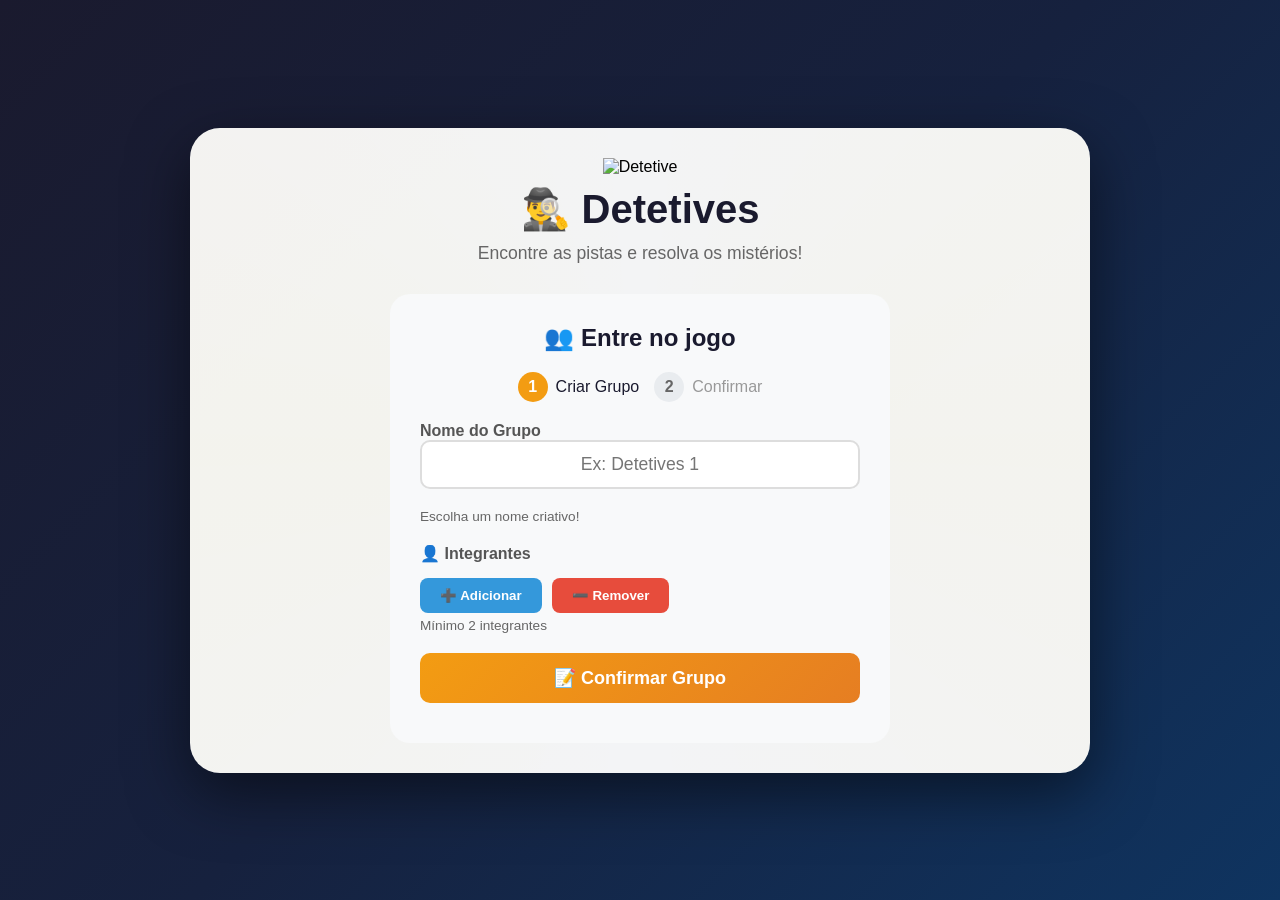
==== index.html @ 282da5a0 "Melhor até agora" ====
<!DOCTYPE html>
<html lang="pt-BR">
<head>
    <meta charset="UTF-8">
    <meta name="viewport" content="width=device-width, initial-scale=1.0">
    <title>🔍 Detetives - Jogo de Pistas</title>
    <link rel="stylesheet" href="styles.css">
    <style>
        /* Estilos do Jogo */
        * {
            margin: 0;
            padding: 0;
            box-sizing: border-box;
        }

        body {
            font-family: 'Arial', sans-serif;
            background: linear-gradient(135deg, #1a1a2e 0%, #16213e 50%, #0f3460 100%);
            min-height: 100vh;
            display: flex;
            justify-content: center;
            align-items: center;
            padding: 20px;
        }

        .container {
            background: rgba(255, 255, 255, 0.95);
            border-radius: 30px;
            padding: 30px;
            max-width: 900px;
            width: 100%;
            box-shadow: 0 20px 60px rgba(0, 0, 0, 0.5);
            position: relative;
            overflow: hidden;
        }

        .container::before {
            content: '';
            position: absolute;
            top: -50%;
            left: -50%;
            width: 200%;
            height: 200%;
            background: repeating-conic-gradient(
                transparent 0%,
                rgba(255, 215, 0, 0.03) 25%,
                transparent 50%
            );
            animation: rotateBackground 30s linear infinite;
            pointer-events: none;
        }

        @keyframes rotateBackground {
            0% { transform: rotate(0deg); }
            100% { transform: rotate(360deg); }
        }

        .screen {
            display: none;
            position: relative;
            z-index: 1;
        }

        .screen.active {
            display: block;
            animation: fadeIn 0.5s ease;
        }

        @keyframes fadeIn {
            from { opacity: 0; transform: translateY(-20px); }
            to { opacity: 1; transform: translateY(0); }
        }

        /* Login */
        .detective-header {
            text-align: center;
            margin-bottom: 30px;
        }

        .detective-icon {
            width: 120px;
            height: 120px;
            animation: float 3s ease-in-out infinite;
        }

        @keyframes float {
            0%, 100% { transform: translateY(0px); }
            50% { transform: translateY(-10px); }
        }

        .detective-header h1 {
            font-size: 2.5em;
            color: #1a1a2e;
            margin: 10px 0;
        }

        .detective-header p {
            color: #666;
            font-size: 1.1em;
        }

        .login-box {
            background: #f8f9fa;
            padding: 30px;
            border-radius: 20px;
            max-width: 500px;
            margin: 0 auto;
        }

        .login-box h2 {
            color: #1a1a2e;
            margin-bottom: 20px;
            text-align: center;
        }

        .login-steps {
            display: flex;
            justify-content: center;
            gap: 15px;
            margin: 20px 0;
        }

        .step {
            display: flex;
            align-items: center;
            gap: 8px;
            color: #999;
        }

        .step .step-number {
            width: 30px;
            height: 30px;
            border-radius: 50%;
            background: #e9ecef;
            display: flex;
            align-items: center;
            justify-content: center;
            font-weight: bold;
            color: #666;
        }

        .step.active .step-number {
            background: #f39c12;
            color: white;
        }

        .step.completed .step-number {
            background: #27ae60;
            color: white;
        }

        .step.active {
            color: #1a1a2e;
        }

        .login-step {
            display: none;
        }

        .login-step.active {
            display: block;
            animation: fadeIn 0.3s ease;
        }

        .group-name-input {
            margin: 20px 0;
        }

        .group-name-input input {
            width: 100%;
            padding: 12px 20px;
            border: 2px solid #ddd;
            border-radius: 10px;
            font-size: 1.1em;
            text-align: center;
        }

        .group-name-input input:focus {
            outline: none;
            border-color: #f39c12;
            box-shadow: 0 0 0 3px rgba(243, 156, 18, 0.2);
        }

        .members-container {
            margin: 20px 0;
        }

        .members-container .member-row {
            display: flex;
            align-items: center;
            gap: 10px;
            margin-bottom: 10px;
            animation: slideIn 0.3s ease;
        }

        @keyframes slideIn {
            from { opacity: 0; transform: translateX(-20px); }
            to { opacity: 1; transform: translateX(0); }
        }

        .members-container .member-number {
            background: #f39c12;
            color: white;
            width: 30px;
            height: 30px;
            border-radius: 50%;
            display: flex;
            align-items: center;
            justify-content: center;
            font-weight: bold;
            font-size: 0.9em;
            flex-shrink: 0;
        }

        .members-container input {
            flex: 1;
            padding: 10px 15px;
            border: 2px solid #ddd;
            border-radius: 8px;
            font-size: 1em;
            transition: all 0.3s;
        }

        .members-container input:focus {
            outline: none;
            border-color: #f39c12;
            box-shadow: 0 0 0 3px rgba(243, 156, 18, 0.2);
        }

        .members-actions {
            display: flex;
            gap: 10px;
            margin-top: 15px;
        }

        .btn-add-member {
            padding: 10px 20px;
            background: #3498db;
            color: white;
            border: none;
            border-radius: 8px;
            cursor: pointer;
            font-weight: bold;
            transition: all 0.3s;
        }

        .btn-add-member:hover {
            background: #2980b9;
            transform: translateY(-2px);
        }

        .btn-remove-member {
            padding: 10px 20px;
            background: #e74c3c;
            color: white;
            border: none;
            border-radius: 8px;
            cursor: pointer;
            font-weight: bold;
            transition: all 0.3s;
        }

        .btn-remove-member:hover {
            background: #c0392b;
            transform: translateY(-2px);
        }

        .btn-primary {
            width: 100%;
            padding: 14px;
            background: linear-gradient(135deg, #f39c12, #e67e22);
            color: white;
            border: none;
            border-radius: 10px;
            font-size: 18px;
            font-weight: bold;
            cursor: pointer;
            transition: all 0.3s;
        }

        .btn-primary:hover {
            transform: translateY(-2px);
            box-shadow: 0 5px 20px rgba(243, 156, 18, 0.4);
        }

        .btn-back {
            padding: 10px 20px;
            background: #e9ecef;
            border: none;
            border-radius: 8px;
            cursor: pointer;
            font-weight: bold;
            transition: all 0.3s;
        }

        .btn-back:hover {
            background: #dee2e6;
        }

        .group-preview {
            background: #f8f9fa;
            padding: 15px 20px;
            border-radius: 10px;
            margin: 15px 0;
        }

        .group-preview .label {
            color: #666;
            font-size: 0.9em;
        }

        .group-preview .value {
            font-weight: bold;
            color: #1a1a2e;
            font-size: 1.1em;
        }

        .member-tag-preview {
            display: inline-block;
            background: #e9ecef;
            padding: 2px 12px;
            border-radius: 12px;
            margin: 2px;
            font-size: 0.9em;
        }

        .error {
            color: #e74c3c;
            margin-top: 10px;
            text-align: center;
        }

        .helper-text {
            color: #666;
            font-size: 0.85em;
            margin-top: 5px;
            display: block;
        }

        .input-field {
            width: 100%;
            padding: 12px 20px;
            border: 2px solid #ddd;
            border-radius: 10px;
            font-size: 16px;
            transition: all 0.3s;
        }

        .input-field:focus {
            outline: none;
            border-color: #f39c12;
            box-shadow: 0 0 0 3px rgba(243, 156, 18, 0.2);
        }

        /* Game */
        .game-header {
            display: grid;
            grid-template-columns: 1fr auto 1fr;
            gap: 20px;
            padding: 15px;
            background: #f8f9fa;
            border-radius: 15px;
            margin-bottom: 20px;
            align-items: center;
        }

        .group-info {
            font-size: 1.1em;
        }

        .members-list {
            font-size: 0.9em;
            color: #666;
            display: block;
            margin-top: 5px;
        }

        .timer {
            text-align: center;
            font-size: 1.5em;
            font-weight: bold;
            color: #f39c12;
        }

        .progress {
            text-align: right;
            font-size: 1.1em;
        }

        .game-content {
            margin: 20px 0;
        }

        .question-container {
            background: white;
            border-radius: 15px;
            padding: 30px;
            text-align: center;
            box-shadow: 0 5px 20px rgba(0,0,0,0.1);
        }

        .question-number {
            background: #f39c12;
            color: white;
            padding: 5px 15px;
            border-radius: 20px;
            display: inline-block;
            font-weight: bold;
            font-size: 0.9em;
            margin-bottom: 10px;
        }

        .question-text {
            font-size: 1.2em;
            color: #1a1a2e;
            margin: 20px 0;
            padding: 20px;
            background: #f8f9fa;
            border-radius: 10px;
            text-align: left;
            line-height: 1.6;
        }

        .question-hint {
            color: #666;
            font-size: 1.1em;
            margin: 15px 0;
        }

        /* Alternativas */
        .alternatives-container {
            display: none;
            grid-template-columns: 1fr 1fr;
            gap: 10px;
            margin: 20px 0;
        }

        .alternative-option {
            padding: 15px;
            border: 2px solid #e9ecef;
            border-radius: 10px;
            cursor: pointer;
            transition: all 0.3s;
            display: flex;
            align-items: center;
            gap: 10px;
            text-align: left;
        }

        .alternative-option:hover {
            border-color: #f39c12;
            transform: translateY(-2px);
            box-shadow: 0 5px 15px rgba(0,0,0,0.1);
        }

        .alternative-option.selected {
            border-color: #f39c12;
            background: #fff8e1;
        }

        .alternative-option.correct {
            border-color: #27ae60;
            background: #d4edda;
        }

        .alternative-option.wrong {
            border-color: #e74c3c;
            background: #f8d7da;
        }

        .alternative-option .alt-letter {
            font-weight: bold;
            color: #1a1a2e;
            min-width: 25px;
        }

        .alternative-option .alt-text {
            flex: 1;
        }

        /* Campo resposta */
        .answer-field {
            display: none;
            margin: 20px 0;
        }

        .answer-field input {
            width: 100%;
            max-width: 300px;
            padding: 12px 20px;
            border: 2px solid #ddd;
            border-radius: 10px;
            font-size: 1.1em;
            text-align: center;
            transition: all 0.3s;
        }

        .answer-field input:focus {
            outline: none;
            border-color: #f39c12;
            box-shadow: 0 0 0 3px rgba(243, 156, 18, 0.2);
        }

        .btn-check-answer {
            padding: 12px 40px;
            background: linear-gradient(135deg, #27ae60, #2ecc71);
            color: white;
            border: none;
            border-radius: 10px;
            font-size: 1.1em;
            font-weight: bold;
            cursor: pointer;
            transition: all 0.3s;
        }

        .btn-check-answer:hover:not(:disabled) {
            transform: translateY(-2px);
            box-shadow: 0 5px 20px rgba(39, 174, 96, 0.4);
        }

        .btn-check-answer:disabled {
            opacity: 0.5;
            cursor: not-allowed;
            transform: none;
        }

        .feedback-message {
            padding: 15px;
            border-radius: 10px;
            margin: 15px 0;
            font-weight: bold;
            display: none;
        }

        .feedback-message.success {
            display: block;
            background: #d4edda;
            color: #155724;
            border: 1px solid #c3e6cb;
        }

        .feedback-message.error {
            display: block;
            background: #f8d7da;
            color: #721c24;
            border: 1px solid #f5c6cb;
        }

        .progress-challenges {
            display: flex;
            justify-content: center;
            gap: 10px;
            margin: 20px 0;
            flex-wrap: wrap;
        }

        .progress-dot {
            width: 40px;
            height: 40px;
            border-radius: 50%;
            border: 2px solid #ddd;
            display: flex;
            align-items: center;
            justify-content: center;
            font-weight: bold;
            color: #999;
            transition: all 0.3s;
        }

        .progress-dot.completed {
            background: #27ae60;
            border-color: #27ae60;
            color: white;
        }

        .progress-dot.current {
            border-color: #f39c12;
            color: #f39c12;
            animation: pulse 1s infinite;
        }

        .progress-dot.locked {
            opacity: 0.5;
        }

        @keyframes pulse {
            0%, 100% { transform: scale(1); }
            50% { transform: scale(1.1); }
        }

        .action-buttons {
            display: flex;
            gap: 10px;
            margin-top: 20px;
            justify-content: center;
            flex-wrap: wrap;
        }

        .btn-danger {
            padding: 10px 20px;
            background: #e74c3c;
            color: white;
            border: none;
            border-radius: 10px;
            cursor: pointer;
            font-weight: bold;
            transition: all 0.3s;
        }

        .btn-danger:hover {
            background: #c0392b;
            transform: translateY(-2px);
        }

        .btn-outline {
            padding: 10px 20px;
            background: transparent;
            color: #666;
            border: 2px solid #ddd;
            border-radius: 10px;
            cursor: pointer;
            font-weight: bold;
            transition: all 0.3s;
        }

        .btn-outline:hover {
            background: #f8f9fa;
            border-color: #999;
        }

        /* Win Screen */
        .win-content {
            text-align: center;
            padding: 40px 20px;
        }

        .trophy-icon {
            width: 150px;
            height: 150px;
            animation: bounce 1s ease infinite;
        }

        @keyframes bounce {
            0%, 100% { transform: scale(1); }
            50% { transform: scale(1.1); }
        }

        .win-content h1 {
            font-size: 3em;
            color: #f39c12;
            margin: 20px 0;
        }

        .win-details {
            background: #f8f9fa;
            padding: 20px;
            border-radius: 10px;
            margin: 20px 0;
            text-align: left;
        }

        .win-details p {
            margin: 8px 0;
            font-size: 1.1em;
        }

        .win-details span {
            color: #1a1a2e;
            font-weight: bold;
        }

        @media (max-width: 768px) {
            .alternatives-container {
                grid-template-columns: 1fr;
            }

            .game-header {
                grid-template-columns: 1fr;
                text-align: center;
                gap: 10px;
            }

            .progress {
                text-align: center;
            }

            .action-buttons {
                flex-direction: column;
            }

            .detective-header h1 {
                font-size: 2em;
            }

            .detective-icon {
                width: 80px;
                height: 80px;
            }

            .question-text {
                font-size: 1em;
                padding: 15px;
            }

            .container {
                padding: 20px;
            }

            .login-steps {
                flex-direction: column;
                align-items: center;
            }

            .members-container .member-row {
                flex-wrap: wrap;
            }

            .members-actions {
                flex-direction: column;
            }
        }
    </style>
</head>
<body>
    <div class="container">
        <!-- Tela de Login -->
        <div id="loginScreen" class="screen active">
            <div class="detective-header">
                <img src="https://cdn-icons-png.flaticon.com/512/3035/3035369.png" alt="Detetive" class="detective-icon">
                <h1>🕵️‍♂️ Detetives</h1>
                <p>Encontre as pistas e resolva os mistérios!</p>
            </div>
            
            <div class="login-box">
                <h2>👥 Entre no jogo</h2>
                
                <div class="login-steps">
                    <div class="step active" id="step1">
                        <span class="step-number">1</span>
                        <span>Criar Grupo</span>
                    </div>
                    <div class="step" id="step2">
                        <span class="step-number">2</span>
                        <span>Confirmar</span>
                    </div>
                </div>

                <!-- Passo 1 -->
                <div id="stepCreateGroup" class="login-step active">
                    <div class="group-name-input">
                        <label style="font-weight: bold; color: #555;">Nome do Grupo</label>
                        <input type="text" id="groupNameInput" placeholder="Ex: Detetives 1" class="input-field">
                        <small class="helper-text">Escolha um nome criativo!</small>
                    </div>

                    <div class="members-container">
                        <label style="font-weight: bold; color: #555; display: block; margin-bottom: 10px;">
                            👤 Integrantes
                        </label>
                        <div id="membersList"></div>
                        
                        <div class="members-actions">
                            <button onclick="addMember()" class="btn-add-member">➕ Adicionar</button>
                            <button onclick="removeLastMember()" class="btn-remove-member">➖ Remover</button>
                        </div>
                        <small class="helper-text">Mínimo 2 integrantes</small>
                    </div>

                    <button onclick="goToConfirm()" class="btn-primary">📝 Confirmar Grupo</button>
                    <div id="createGroupError" class="error"></div>
                </div>

                <!-- Passo 2 -->
                <div id="stepConfirmGroup" class="login-step">
                    <div class="group-preview">
                        <div class="label">👥 Grupo</div>
                        <div class="value" id="previewGroupName"></div>
                        <div style="margin-top: 10px;">
                            <div class="label">👤 Integrantes</div>
                            <div id="previewMembers"></div>
                        </div>
                    </div>
                    
                    <div style="margin: 20px 0;">
                        <p style="color: #666;">Digite seu nome para confirmar:</p>
                        <input type="text" id="confirmMemberName" placeholder="Seu nome" class="input-field">
                    </div>

                    <div style="display: flex; gap: 10px;">
                        <button onclick="goBackToCreate()" class="btn-back" style="flex: 1;">↩️ Voltar</button>
                        <button onclick="confirmGroup()" class="btn-primary" style="flex: 2;">✅ Entrar</button>
                    </div>
                    <div id="confirmError" class="error"></div>
                </div>
            </div>
        </div>

        <!-- Tela do Jogo -->
        <div id="gameScreen" class="screen">
            <div class="game-header">
                <div class="group-info">
                    <span>👥 <strong id="displayGroup"></strong></span>
                    <span class="members-list">👤 <span id="displayMembers"></span></span>
                </div>
                <div class="timer">
                    <span>⏱️ </span>
                    <span id="timerDisplay">00:00</span>
                </div>
                <div class="progress">
                    <span>📝 <span id="questionProgress">0</span>/<span id="totalQuestions">0</span></span>
                </div>
            </div>

            <div class="game-content">
                <div class="question-container">
                    <div class="question-number" id="questionNumber">Pergunta 1</div>
                    <h2 id="questionTitle">🔍 Encontre a Pista!</h2>
                    <p class="question-hint" id="questionHint"></p>
                    
                    <div class="question-text" id="questionText">
                        Carregando...
                    </div>
                    
                    <div class="alternatives-container" id="alternativesContainer">
                        <!-- Gerado dinamicamente -->
                    </div>
                    
                    <div class="answer-field" id="answerField">
                        <input type="text" id="answerInput" placeholder="Digite sua resposta">
                    </div>
                    
                    <button onclick="checkAnswer()" class="btn-check-answer" id="btnCheckAnswer" disabled>
                        ✅ Verificar
                    </button>
                    
                    <div id="feedbackMessage" class="feedback-message"></div>
                </div>
            </div>

            <div class="progress-challenges" id="progressDots">
                <!-- Gerado dinamicamente -->
            </div>

            <div class="action-buttons">
                <button onclick="resetGame()" class="btn-danger">🔄 Reiniciar</button>
                <button onclick="logout()" class="btn-outline">🚪 Sair</button>
            </div>
        </div>

        <!-- Tela de Vitória -->
        <div id="winScreen" class="screen">
            <div class="win-content">
                <img src="https://cdn-icons-png.flaticon.com/512/190/190411.png" alt="Troféu" class="trophy-icon">
                <h1>🏆 Parabéns!</h1>
                <h2>Vocês encontraram todas as pistas!</h2>
                <div class="win-details">
                    <p>⏱️ Tempo: <span id="winTime">00:00</span></p>
                    <p>👥 Grupo: <span id="winGroup"></span></p>
                    <p>👤 Integrantes: <span id="winMembers"></span></p>
                </div>
                <button onclick="resetGame()" class="btn-primary">🔄 Jogar Novamente</button>
            </div>
        </div>
    </div>

    <script src="https://www.gstatic.com/firebasejs/9.22.0/firebase-app-compat.js"></script>
    <script src="https://www.gstatic.com/firebasejs/9.22.0/firebase-database-compat.js"></script>
    <script src="firebase-config.js"></script>
    <script src="script.js"></script>
</body>
</html>
---- styles.css ----
* {
    margin: 0;
    padding: 0;
    box-sizing: border-box;
}

body {
    font-family: 'Arial', sans-serif;
    background: linear-gradient(135deg, #1a1a2e 0%, #16213e 50%, #0f3460 100%);
    min-height: 100vh;
    display: flex;
    justify-content: center;
    align-items: center;
    padding: 20px;
}

.container {
    background: rgba(255, 255, 255, 0.95);
    border-radius: 30px;
    padding: 30px;
    max-width: 800px;
    width: 100%;
    box-shadow: 0 20px 60px rgba(0, 0, 0, 0.5);
    position: relative;
    overflow: hidden;
}

.container::before {
    content: '';
    position: absolute;
    top: -50%;
    left: -50%;
    width: 200%;
    height: 200%;
    background: repeating-conic-gradient(
        transparent 0%,
        rgba(255, 215, 0, 0.03) 25%,
        transparent 50%
    );
    animation: rotateBackground 30s linear infinite;
    pointer-events: none;
}

@keyframes rotateBackground {
    0% { transform: rotate(0deg); }
    100% { transform: rotate(360deg); }
}

.screen {
    display: none;
    position: relative;
    z-index: 1;
}

.screen.active {
    display: block;
    animation: fadeIn 0.5s ease;
}

@keyframes fadeIn {
    from { opacity: 0; transform: translateY(-20px); }
    to { opacity: 1; transform: translateY(0); }
}

/* Tela de Login */
.detective-header {
    text-align: center;
    margin-bottom: 30px;
}

.detective-icon {
    width: 120px;
    height: 120px;
    animation: float 3s ease-in-out infinite;
}

@keyframes float {
    0%, 100% { transform: translateY(0px); }
    50% { transform: translateY(-10px); }
}

.detective-header h1 {
    font-size: 2.5em;
    color: #1a1a2e;
    margin: 10px 0;
}

.detective-header p {
    color: #666;
    font-size: 1.1em;
}

.login-box {
    background: #f8f9fa;
    padding: 30px;
    border-radius: 20px;
    max-width: 400px;
    margin: 0 auto;
}

.login-box h2 {
    color: #1a1a2e;
    margin-bottom: 20px;
    text-align: center;
}

.input-field {
    width: 100%;
    padding: 12px 20px;
    border: 2px solid #ddd;
    border-radius: 10px;
    font-size: 16px;
    transition: all 0.3s;
    margin-bottom: 15px;
}

.input-field:focus {
    outline: none;
    border-color: #f39c12;
    box-shadow: 0 0 0 3px rgba(243, 156, 18, 0.2);
}

.btn-primary {
    width: 100%;
    padding: 14px;
    background: linear-gradient(135deg, #f39c12, #e67e22);
    color: white;
    border: none;
    border-radius: 10px;
    font-size: 18px;
    font-weight: bold;
    cursor: pointer;
    transition: all 0.3s;
}

.btn-primary:hover {
    transform: translateY(-2px);
    box-shadow: 0 5px 20px rgba(243, 156, 18, 0.4);
}

.btn-primary:active {
    transform: translateY(0);
}

.error {
    color: #e74c3c;
    margin-top: 10px;
    text-align: center;
}

/* Tela do Jogo */
.game-header {
    display: grid;
    grid-template-columns: 1fr auto 1fr;
    gap: 20px;
    padding: 15px;
    background: #f8f9fa;
    border-radius: 15px;
    margin-bottom: 20px;
    align-items: center;
}

.group-info, .timer, .progress {
    font-size: 1.1em;
}

.timer {
    text-align: center;
    font-size: 1.5em;
    font-weight: bold;
    color: #f39c12;
}

.progress {
    text-align: right;
}

.game-content {
    display: grid;
    grid-template-columns: 1fr 1fr;
    gap: 20px;
    margin: 20px 0;
}

.clue-board {
    background: #f8f9fa;
    padding: 20px;
    border-radius: 15px;
    min-height: 300px;
}

.clue-board h2 {
    color: #1a1a2e;
    margin-bottom: 15px;
    font-size: 1.2em;
}

.clues-list {
    max-height: 250px;
    overflow-y: auto;
}

.clue-item {
    background: white;
    padding: 12px;
    margin-bottom: 10px;
    border-radius: 8px;
    border-left: 4px solid #f39c12;
    display: flex;
    justify-content: space-between;
    align-items: center;
    animation: slideIn 0.3s ease;
}

@keyframes slideIn {
    from { opacity: 0; transform: translateX(-20px); }
    to { opacity: 1; transform: translateX(0); }
}

.clue-item .clue-name {
    font-weight: bold;
    color: #1a1a2e;
}

.clue-item .clue-time {
    color: #666;
    font-size: 0.9em;
}

.empty-message {
    color: #999;
    text-align: center;
    padding: 20px;
}

.clue-input {
    background: #f8f9fa;
    padding: 20px;
    border-radius: 15px;
}

.clue-input h3 {
    color: #1a1a2e;
    margin-bottom: 15px;
    font-size: 1.1em;
}

.btn-secondary {
    width: 100%;
    padding: 12px;
    background: linear-gradient(135deg, #3498db, #2980b9);
    color: white;
    border: none;
    border-radius: 10px;
    font-size: 16px;
    font-weight: bold;
    cursor: pointer;
    transition: all 0.3s;
}

.btn-secondary:hover {
    transform: translateY(-2px);
    box-shadow: 0 5px 20px rgba(52, 152, 219, 0.4);
}

.clue-message {
    margin-top: 15px;
    padding: 10px;
    border-radius: 8px;
    text-align: center;
    min-height: 40px;
}

.clue-message.success {
    background: #d4edda;
    color: #155724;
    border: 1px solid #c3e6cb;
}

.clue-message.error {
    background: #f8d7da;
    color: #721c24;
    border: 1px solid #f5c6cb;
}

.action-buttons {
    display: flex;
    gap: 10px;
    margin-top: 20px;
    justify-content: center;
}

.btn-danger {
    padding: 10px 20px;
    background: #e74c3c;
    color: white;
    border: none;
    border-radius: 10px;
    cursor: pointer;
    font-weight: bold;
    transition: all 0.3s;
}

.btn-danger:hover {
    background: #c0392b;
    transform: translateY(-2px);
}

.btn-outline {
    padding: 10px 20px;
    background: transparent;
    color: #666;
    border: 2px solid #ddd;
    border-radius: 10px;
    cursor: pointer;
    font-weight: bold;
    transition: all 0.3s;
}

.btn-outline:hover {
    background: #f8f9fa;
    border-color: #999;
}

/* Tela de Vitória */
.win-content {
    text-align: center;
    padding: 40px 20px;
}

.trophy-icon {
    width: 150px;
    height: 150px;
    animation: bounce 1s ease infinite;
}

@keyframes bounce {
    0%, 100% { transform: scale(1); }
    50% { transform: scale(1.1); }
}

.win-content h1 {
    font-size: 3em;
    color: #f39c12;
    margin: 20px 0;
}

.win-content h2 {
    color: #1a1a2e;
    margin-bottom: 15px;
}

.win-content p {
    font-size: 1.3em;
    color: #666;
    margin-bottom: 30px;
}

/* Responsivo */
@media (max-width: 768px) {
    .container {
        padding: 20px;
    }

    .game-header {
        grid-template-columns: 1fr;
        text-align: center;
        gap: 10px;
    }

    .progress {
        text-align: center;
    }

    .game-content {
        grid-template-columns: 1fr;
    }

    .detective-header h1 {
        font-size: 2em;
    }

    .detective-icon {
        width: 80px;
        height: 80px;
    }
}

/* Scroll personalizado */
::-webkit-scrollbar {
    width: 8px;
}

::-webkit-scrollbar-track {
    background: #f1f1f1;
    border-radius: 10px;
}

::-webkit-scrollbar-thumb {
    background: #f39c12;
    border-radius: 10px;
}

::-webkit-scrollbar-thumb:hover {
    background: #e67e22;
}

/* Admin style  */

/* ============ ESTILOS ADMIN ============ */

.admin-container {
    max-width: 1200px !important;
}

.admin-header {
    display: flex;
    justify-content: space-between;
    align-items: center;
    margin-bottom: 30px;
    padding-bottom: 15px;
    border-bottom: 2px solid #f39c12;
}

.admin-header h1 {
    color: #1a1a2e;
}

/* Estatísticas */
.stats-grid {
    display: grid;
    grid-template-columns: repeat(auto-fit, minmax(200px, 1fr));
    gap: 20px;
    margin-bottom: 30px;
}

.stat-card {
    background: linear-gradient(135deg, #f8f9fa, #e9ecef);
    padding: 20px;
    border-radius: 15px;
    text-align: center;
    transition: transform 0.3s;
}

.stat-card:hover {
    transform: translateY(-5px);
}

.stat-card h3 {
    color: #666;
    font-size: 0.9em;
    margin-bottom: 10px;
}

.stat-card p {
    font-size: 2.5em;
    font-weight: bold;
    color: #1a1a2e;
}

/* Seções Admin */
.admin-section {
    background: #f8f9fa;
    padding: 25px;
    border-radius: 15px;
    margin-bottom: 25px;
}

.admin-section h2 {
    color: #1a1a2e;
    margin-bottom: 20px;
}

/* Formulário de Pistas */
.clue-form {
    background: white;
    padding: 20px;
    border-radius: 10px;
    margin-bottom: 25px;
}

.clue-form h3 {
    color: #1a1a2e;
    margin-bottom: 15px;
}

.form-grid {
    display: grid;
    grid-template-columns: 1fr 1fr;
    gap: 15px;
    margin-bottom: 15px;
}

.form-group {
    display: flex;
    flex-direction: column;
}

.form-group label {
    font-weight: bold;
    color: #555;
    margin-bottom: 5px;
    font-size: 0.9em;
}

/* Lista de Pistas Admin */
.clues-grid {
    display: grid;
    grid-template-columns: repeat(auto-fill, minmax(280px, 1fr));
    gap: 15px;
    margin-top: 15px;
}

.clue-card {
    background: white;
    padding: 15px;
    border-radius: 10px;
    border-left: 4px solid #f39c12;
    box-shadow: 0 2px 10px rgba(0,0,0,0.05);
    transition: all 0.3s;
}

.clue-card:hover {
    box-shadow: 0 5px 20px rgba(0,0,0,0.1);
    transform: translateY(-2px);
}

.clue-card-header {
    display: flex;
    justify-content: space-between;
    align-items: center;
    margin-bottom: 10px;
}

.clue-code {
    font-weight: bold;
    color: #f39c12;
    font-size: 1.1em;
}

.clue-difficulty {
    padding: 3px 10px;
    border-radius: 20px;
    font-size: 0.8em;
    font-weight: bold;
}

.clue-difficulty.fácil {
    background: #d4edda;
    color: #155724;
}

.clue-difficulty.médio {
    background: #fff3cd;
    color: #856404;
}

.clue-difficulty.difícil {
    background: #f8d7da;
    color: #721c24;
}

.clue-card h4 {
    color: #1a1a2e;
    margin: 8px 0;
}

.clue-card p {
    color: #666;
    font-size: 0.9em;
    margin: 5px 0 15px;
}

.clue-actions {
    display: flex;
    gap: 10px;
}

.btn-edit, .btn-delete {
    padding: 5px 15px;
    border: none;
    border-radius: 5px;
    cursor: pointer;
    font-size: 0.9em;
    transition: all 0.3s;
}

.btn-edit {
    background: #3498db;
    color: white;
}

.btn-edit:hover {
    background: #2980b9;
}

.btn-delete {
    background: #e74c3c;
    color: white;
}

.btn-delete:hover {
    background: #c0392b;
}

/* Grupos */
.groups-grid {
    display: grid;
    grid-template-columns: 1fr;
    gap: 10px;
    margin-top: 15px;
}

.group-card {
    display: flex;
    align-items: center;
    gap: 15px;
    background: white;
    padding: 15px;
    border-radius: 10px;
    box-shadow: 0 2px 10px rgba(0,0,0,0.05);
    transition: all 0.3s;
}

.group-card.winner {
    background: linear-gradient(135deg, #fff8e1, #fff3cd);
    border: 2px solid #f39c12;
}

.group-rank {
    font-size: 1.5em;
    font-weight: bold;
    color: #f39c12;
    min-width: 40px;
}

.group-info {
    flex: 1;
}

.group-info h4 {
    color: #1a1a2e;
    margin-bottom: 5px;
}

.group-progress {
    display: flex;
    align-items: center;
    gap: 15px;
}

.progress-bar {
    flex: 1;
    height: 8px;
    background: #e9ecef;
    border-radius: 10px;
    overflow: hidden;
}

.progress-fill {
    height: 100%;
    background: linear-gradient(90deg, #f39c12, #e67e22);
    transition: width 0.5s ease;
}

.group-details {
    display: flex;
    gap: 15px;
    margin-top: 5px;
    color: #666;
    font-size: 0.9em;
}

.badge-winner {
    background: #f39c12;
    color: white;
    padding: 2px 12px;
    border-radius: 20px;
    font-weight: bold;
    font-size: 0.8em;
}

/* Ações Rápidas */
.quick-actions {
    display: flex;
    gap: 15px;
    flex-wrap: wrap;
}

/* Toast */
.toast {
    position: fixed;
    top: 20px;
    right: 20px;
    padding: 15px 25px;
    border-radius: 10px;
    color: white;
    font-weight: bold;
    z-index: 1000;
    transform: translateX(120%);
    transition: transform 0.5s ease;
    box-shadow: 0 5px 20px rgba(0,0,0,0.2);
}

.toast.show {
    transform: translateX(0);
}

.toast.success {
    background: linear-gradient(135deg, #27ae60, #2ecc71);
}

.toast.error {
    background: linear-gradient(135deg, #e74c3c, #c0392b);
}

/* Responsivo Admin */
@media (max-width: 768px) {
    .form-grid {
        grid-template-columns: 1fr;
    }
    
    .stats-grid {
        grid-template-columns: 1fr 1fr;
    }
    
    .clues-grid {
        grid-template-columns: 1fr;
    }
    
    .group-card {
        flex-direction: column;
        text-align: center;
    }
    
    .group-progress {
        flex-direction: column;
    }
    
    .quick-actions {
        flex-direction: column;
    }
}

/* ============ NOVOS ESTILOS ============ */

/* Helper text */
.helper-text {
    color: #666;
    font-size: 0.85em;
    margin-top: 5px;
    display: block;
}

/* Members list no header */
.members-list {
    font-size: 0.9em;
    color: #666;
    display: block;
    margin-top: 5px;
}

/* Tela de Dicas */
.hints-content {
    padding: 20px 0;
}

.group-info-box {
    background: linear-gradient(135deg, #f8f9fa, #e9ecef);
    padding: 15px 20px;
    border-radius: 10px;
    margin-bottom: 20px;
}

.group-info-box h3 {
    color: #1a1a2e;
    margin-bottom: 5px;
}

.group-info-box p {
    color: #666;
    font-size: 0.95em;
}

.hints-list {
    margin: 25px 0;
}

.hint-card {
    display: flex;
    gap: 15px;
    background: white;
    padding: 15px;
    border-radius: 10px;
    margin-bottom: 10px;
    box-shadow: 0 2px 10px rgba(0,0,0,0.05);
    transition: transform 0.3s;
}

.hint-card:hover {
    transform: translateX(5px);
}

.hint-icon {
    font-size: 2em;
    min-width: 50px;
    text-align: center;
}

.hint-text h4 {
    color: #1a1a2e;
    margin-bottom: 5px;
}

.hint-text p {
    color: #666;
    font-size: 0.95em;
}

/* Preview de pistas */
.clues-preview {
    margin: 25px 0;
}

.clues-preview h2 {
    margin-bottom: 15px;
    color: #1a1a2e;
}

.clues-preview-grid {
    display: grid;
    grid-template-columns: repeat(auto-fill, minmax(250px, 1fr));
    gap: 10px;
    margin-bottom: 20px;
}

.preview-clue-card {
    background: white;
    padding: 12px;
    border-radius: 8px;
    border-left: 3px solid #f39c12;
    display: flex;
    gap: 12px;
    align-items: flex-start;
    box-shadow: 0 2px 8px rgba(0,0,0,0.05);
}

.preview-clue-code {
    font-weight: bold;
    color: #f39c12;
    font-size: 0.9em;
    min-width: 70px;
}

.preview-clue-info {
    flex: 1;
}

.preview-clue-info h4 {
    color: #1a1a2e;
    font-size: 0.95em;
    margin-bottom: 3px;
}

.preview-clue-info p {
    color: #666;
    font-size: 0.85em;
    margin: 3px 0;
}

.preview-difficulty {
    font-size: 0.75em;
    padding: 2px 8px;
    border-radius: 12px;
    display: inline-block;
    margin-top: 3px;
}

.preview-difficulty.fácil {
    background: #d4edda;
    color: #155724;
}

.preview-difficulty.médio {
    background: #fff3cd;
    color: #856404;
}

.preview-difficulty.difícil {
    background: #f8d7da;
    color: #721c24;
}

/* Hint text small */
.hint-text-small {
    color: #666;
    font-size: 0.9em;
    margin-bottom: 10px;
    text-align: center;
}

/* Win details */
.win-details {
    background: #f8f9fa;
    padding: 20px;
    border-radius: 10px;
    margin: 20px 0;
    text-align: left;
}

.win-details p {
    margin: 8px 0;
    font-size: 1.1em;
}

.win-details span {
    color: #1a1a2e;
    font-weight: bold;
}

/* Responsivo */
@media (max-width: 768px) {
    .clues-preview-grid {
        grid-template-columns: 1fr;
    }
    
    .hint-card {
        flex-direction: column;
        text-align: center;
    }
    
    .preview-clue-card {
        flex-direction: column;
        align-items: center;
        text-align: center;
    }
    
    .win-details {
        text-align: center;
    }
}

/* Caminho admin html */

/* --- Botão Painel Admin --- */
.btn-admin-link {
    position: absolute;
    top: 15px;
    right: 15px;
    background-color: rgba(0, 0, 0, 0.05); /* Fundo quase transparente */
    color: #666; /* Texto cinza discreto */
    text-decoration: none;
    font-size: 12px;
    font-weight: bold;
    padding: 8px 12px;
    border-radius: 8px;
    transition: all 0.3s ease;
    z-index: 1000; /* Garante que fique por cima de tudo */
}

.btn-admin-link:hover {
    background-color: #2c3e50; /* Fica escuro ao passar o mouse */
    color: white;
}
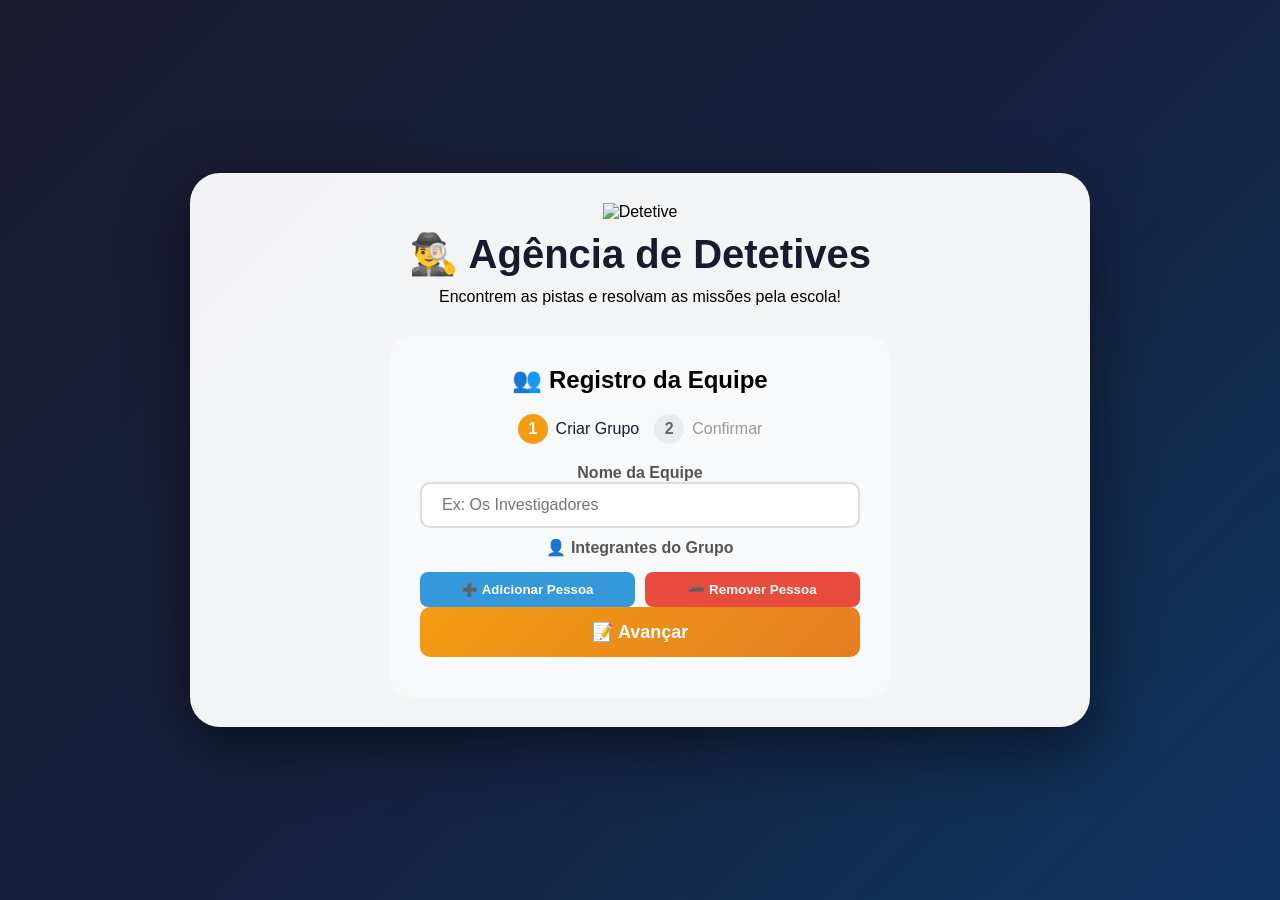
==== commit 7ef9d199: "Quase lá vamos" ====
--- a/index.html
+++ b/index.html
@@ -3,723 +3,8 @@
 <head>
     <meta charset="UTF-8">
     <meta name="viewport" content="width=device-width, initial-scale=1.0">
-    <title>🔍 Detetives - Jogo de Pistas</title>
+    <title>🔍 Detetives Matemáticos</title>
     <link rel="stylesheet" href="styles.css">
-    <style>
-        /* Estilos do Jogo */
-        * {
-            margin: 0;
-            padding: 0;
-            box-sizing: border-box;
-        }
-
-        body {
-            font-family: 'Arial', sans-serif;
-            background: linear-gradient(135deg, #1a1a2e 0%, #16213e 50%, #0f3460 100%);
-            min-height: 100vh;
-            display: flex;
-            justify-content: center;
-            align-items: center;
-            padding: 20px;
-        }
-
-        .container {
-            background: rgba(255, 255, 255, 0.95);
-            border-radius: 30px;
-            padding: 30px;
-            max-width: 900px;
-            width: 100%;
-            box-shadow: 0 20px 60px rgba(0, 0, 0, 0.5);
-            position: relative;
-            overflow: hidden;
-        }
-
-        .container::before {
-            content: '';
-            position: absolute;
-            top: -50%;
-            left: -50%;
-            width: 200%;
-            height: 200%;
-            background: repeating-conic-gradient(
-                transparent 0%,
-                rgba(255, 215, 0, 0.03) 25%,
-                transparent 50%
-            );
-            animation: rotateBackground 30s linear infinite;
-            pointer-events: none;
-        }
-
-        @keyframes rotateBackground {
-            0% { transform: rotate(0deg); }
-            100% { transform: rotate(360deg); }
-        }
-
-        .screen {
-            display: none;
-            position: relative;
-            z-index: 1;
-        }
-
-        .screen.active {
-            display: block;
-            animation: fadeIn 0.5s ease;
-        }
-
-        @keyframes fadeIn {
-            from { opacity: 0; transform: translateY(-20px); }
-            to { opacity: 1; transform: translateY(0); }
-        }
-
-        /* Login */
-        .detective-header {
-            text-align: center;
-            margin-bottom: 30px;
-        }
-
-        .detective-icon {
-            width: 120px;
-            height: 120px;
-            animation: float 3s ease-in-out infinite;
-        }
-
-        @keyframes float {
-            0%, 100% { transform: translateY(0px); }
-            50% { transform: translateY(-10px); }
-        }
-
-        .detective-header h1 {
-            font-size: 2.5em;
-            color: #1a1a2e;
-            margin: 10px 0;
-        }
-
-        .detective-header p {
-            color: #666;
-            font-size: 1.1em;
-        }
-
-        .login-box {
-            background: #f8f9fa;
-            padding: 30px;
-            border-radius: 20px;
-            max-width: 500px;
-            margin: 0 auto;
-        }
-
-        .login-box h2 {
-            color: #1a1a2e;
-            margin-bottom: 20px;
-            text-align: center;
-        }
-
-        .login-steps {
-            display: flex;
-            justify-content: center;
-            gap: 15px;
-            margin: 20px 0;
-        }
-
-        .step {
-            display: flex;
-            align-items: center;
-            gap: 8px;
-            color: #999;
-        }
-
-        .step .step-number {
-            width: 30px;
-            height: 30px;
-            border-radius: 50%;
-            background: #e9ecef;
-            display: flex;
-            align-items: center;
-            justify-content: center;
-            font-weight: bold;
-            color: #666;
-        }
-
-        .step.active .step-number {
-            background: #f39c12;
-            color: white;
-        }
-
-        .step.completed .step-number {
-            background: #27ae60;
-            color: white;
-        }
-
-        .step.active {
-            color: #1a1a2e;
-        }
-
-        .login-step {
-            display: none;
-        }
-
-        .login-step.active {
-            display: block;
-            animation: fadeIn 0.3s ease;
-        }
-
-        .group-name-input {
-            margin: 20px 0;
-        }
-
-        .group-name-input input {
-            width: 100%;
-            padding: 12px 20px;
-            border: 2px solid #ddd;
-            border-radius: 10px;
-            font-size: 1.1em;
-            text-align: center;
-        }
-
-        .group-name-input input:focus {
-            outline: none;
-            border-color: #f39c12;
-            box-shadow: 0 0 0 3px rgba(243, 156, 18, 0.2);
-        }
-
-        .members-container {
-            margin: 20px 0;
-        }
-
-        .members-container .member-row {
-            display: flex;
-            align-items: center;
-            gap: 10px;
-            margin-bottom: 10px;
-            animation: slideIn 0.3s ease;
-        }
-
-        @keyframes slideIn {
-            from { opacity: 0; transform: translateX(-20px); }
-            to { opacity: 1; transform: translateX(0); }
-        }
-
-        .members-container .member-number {
-            background: #f39c12;
-            color: white;
-            width: 30px;
-            height: 30px;
-            border-radius: 50%;
-            display: flex;
-            align-items: center;
-            justify-content: center;
-            font-weight: bold;
-            font-size: 0.9em;
-            flex-shrink: 0;
-        }
-
-        .members-container input {
-            flex: 1;
-            padding: 10px 15px;
-            border: 2px solid #ddd;
-            border-radius: 8px;
-            font-size: 1em;
-            transition: all 0.3s;
-        }
-
-        .members-container input:focus {
-            outline: none;
-            border-color: #f39c12;
-            box-shadow: 0 0 0 3px rgba(243, 156, 18, 0.2);
-        }
-
-        .members-actions {
-            display: flex;
-            gap: 10px;
-            margin-top: 15px;
-        }
-
-        .btn-add-member {
-            padding: 10px 20px;
-            background: #3498db;
-            color: white;
-            border: none;
-            border-radius: 8px;
-            cursor: pointer;
-            font-weight: bold;
-            transition: all 0.3s;
-        }
-
-        .btn-add-member:hover {
-            background: #2980b9;
-            transform: translateY(-2px);
-        }
-
-        .btn-remove-member {
-            padding: 10px 20px;
-            background: #e74c3c;
-            color: white;
-            border: none;
-            border-radius: 8px;
-            cursor: pointer;
-            font-weight: bold;
-            transition: all 0.3s;
-        }
-
-        .btn-remove-member:hover {
-            background: #c0392b;
-            transform: translateY(-2px);
-        }
-
-        .btn-primary {
-            width: 100%;
-            padding: 14px;
-            background: linear-gradient(135deg, #f39c12, #e67e22);
-            color: white;
-            border: none;
-            border-radius: 10px;
-            font-size: 18px;
-            font-weight: bold;
-            cursor: pointer;
-            transition: all 0.3s;
-        }
-
-        .btn-primary:hover {
-            transform: translateY(-2px);
-            box-shadow: 0 5px 20px rgba(243, 156, 18, 0.4);
-        }
-
-        .btn-back {
-            padding: 10px 20px;
-            background: #e9ecef;
-            border: none;
-            border-radius: 8px;
-            cursor: pointer;
-            font-weight: bold;
-            transition: all 0.3s;
-        }
-
-        .btn-back:hover {
-            background: #dee2e6;
-        }
-
-        .group-preview {
-            background: #f8f9fa;
-            padding: 15px 20px;
-            border-radius: 10px;
-            margin: 15px 0;
-        }
-
-        .group-preview .label {
-            color: #666;
-            font-size: 0.9em;
-        }
-
-        .group-preview .value {
-            font-weight: bold;
-            color: #1a1a2e;
-            font-size: 1.1em;
-        }
-
-        .member-tag-preview {
-            display: inline-block;
-            background: #e9ecef;
-            padding: 2px 12px;
-            border-radius: 12px;
-            margin: 2px;
-            font-size: 0.9em;
-        }
-
-        .error {
-            color: #e74c3c;
-            margin-top: 10px;
-            text-align: center;
-        }
-
-        .helper-text {
-            color: #666;
-            font-size: 0.85em;
-            margin-top: 5px;
-            display: block;
-        }
-
-        .input-field {
-            width: 100%;
-            padding: 12px 20px;
-            border: 2px solid #ddd;
-            border-radius: 10px;
-            font-size: 16px;
-            transition: all 0.3s;
-        }
-
-        .input-field:focus {
-            outline: none;
-            border-color: #f39c12;
-            box-shadow: 0 0 0 3px rgba(243, 156, 18, 0.2);
-        }
-
-        /* Game */
-        .game-header {
-            display: grid;
-            grid-template-columns: 1fr auto 1fr;
-            gap: 20px;
-            padding: 15px;
-            background: #f8f9fa;
-            border-radius: 15px;
-            margin-bottom: 20px;
-            align-items: center;
-        }
-
-        .group-info {
-            font-size: 1.1em;
-        }
-
-        .members-list {
-            font-size: 0.9em;
-            color: #666;
-            display: block;
-            margin-top: 5px;
-        }
-
-        .timer {
-            text-align: center;
-            font-size: 1.5em;
-            font-weight: bold;
-            color: #f39c12;
-        }
-
-        .progress {
-            text-align: right;
-            font-size: 1.1em;
-        }
-
-        .game-content {
-            margin: 20px 0;
-        }
-
-        .question-container {
-            background: white;
-            border-radius: 15px;
-            padding: 30px;
-            text-align: center;
-            box-shadow: 0 5px 20px rgba(0,0,0,0.1);
-        }
-
-        .question-number {
-            background: #f39c12;
-            color: white;
-            padding: 5px 15px;
-            border-radius: 20px;
-            display: inline-block;
-            font-weight: bold;
-            font-size: 0.9em;
-            margin-bottom: 10px;
-        }
-
-        .question-text {
-            font-size: 1.2em;
-            color: #1a1a2e;
-            margin: 20px 0;
-            padding: 20px;
-            background: #f8f9fa;
-            border-radius: 10px;
-            text-align: left;
-            line-height: 1.6;
-        }
-
-        .question-hint {
-            color: #666;
-            font-size: 1.1em;
-            margin: 15px 0;
-        }
-
-        /* Alternativas */
-        .alternatives-container {
-            display: none;
-            grid-template-columns: 1fr 1fr;
-            gap: 10px;
-            margin: 20px 0;
-        }
-
-        .alternative-option {
-            padding: 15px;
-            border: 2px solid #e9ecef;
-            border-radius: 10px;
-            cursor: pointer;
-            transition: all 0.3s;
-            display: flex;
-            align-items: center;
-            gap: 10px;
-            text-align: left;
-        }
-
-        .alternative-option:hover {
-            border-color: #f39c12;
-            transform: translateY(-2px);
-            box-shadow: 0 5px 15px rgba(0,0,0,0.1);
-        }
-
-        .alternative-option.selected {
-            border-color: #f39c12;
-            background: #fff8e1;
-        }
-
-        .alternative-option.correct {
-            border-color: #27ae60;
-            background: #d4edda;
-        }
-
-        .alternative-option.wrong {
-            border-color: #e74c3c;
-            background: #f8d7da;
-        }
-
-        .alternative-option .alt-letter {
-            font-weight: bold;
-            color: #1a1a2e;
-            min-width: 25px;
-        }
-
-        .alternative-option .alt-text {
-            flex: 1;
-        }
-
-        /* Campo resposta */
-        .answer-field {
-            display: none;
-            margin: 20px 0;
-        }
-
-        .answer-field input {
-            width: 100%;
-            max-width: 300px;
-            padding: 12px 20px;
-            border: 2px solid #ddd;
-            border-radius: 10px;
-            font-size: 1.1em;
-            text-align: center;
-            transition: all 0.3s;
-        }
-
-        .answer-field input:focus {
-            outline: none;
-            border-color: #f39c12;
-            box-shadow: 0 0 0 3px rgba(243, 156, 18, 0.2);
-        }
-
-        .btn-check-answer {
-            padding: 12px 40px;
-            background: linear-gradient(135deg, #27ae60, #2ecc71);
-            color: white;
-            border: none;
-            border-radius: 10px;
-            font-size: 1.1em;
-            font-weight: bold;
-            cursor: pointer;
-            transition: all 0.3s;
-        }
-
-        .btn-check-answer:hover:not(:disabled) {
-            transform: translateY(-2px);
-            box-shadow: 0 5px 20px rgba(39, 174, 96, 0.4);
-        }
-
-        .btn-check-answer:disabled {
-            opacity: 0.5;
-            cursor: not-allowed;
-            transform: none;
-        }
-
-        .feedback-message {
-            padding: 15px;
-            border-radius: 10px;
-            margin: 15px 0;
-            font-weight: bold;
-            display: none;
-        }
-
-        .feedback-message.success {
-            display: block;
-            background: #d4edda;
-            color: #155724;
-            border: 1px solid #c3e6cb;
-        }
-
-        .feedback-message.error {
-            display: block;
-            background: #f8d7da;
-            color: #721c24;
-            border: 1px solid #f5c6cb;
-        }
-
-        .progress-challenges {
-            display: flex;
-            justify-content: center;
-            gap: 10px;
-            margin: 20px 0;
-            flex-wrap: wrap;
-        }
-
-        .progress-dot {
-            width: 40px;
-            height: 40px;
-            border-radius: 50%;
-            border: 2px solid #ddd;
-            display: flex;
-            align-items: center;
-            justify-content: center;
-            font-weight: bold;
-            color: #999;
-            transition: all 0.3s;
-        }
-
-        .progress-dot.completed {
-            background: #27ae60;
-            border-color: #27ae60;
-            color: white;
-        }
-
-        .progress-dot.current {
-            border-color: #f39c12;
-            color: #f39c12;
-            animation: pulse 1s infinite;
-        }
-
-        .progress-dot.locked {
-            opacity: 0.5;
-        }
-
-        @keyframes pulse {
-            0%, 100% { transform: scale(1); }
-            50% { transform: scale(1.1); }
-        }
-
-        .action-buttons {
-            display: flex;
-            gap: 10px;
-            margin-top: 20px;
-            justify-content: center;
-            flex-wrap: wrap;
-        }
-
-        .btn-danger {
-            padding: 10px 20px;
-            background: #e74c3c;
-            color: white;
-            border: none;
-            border-radius: 10px;
-            cursor: pointer;
-            font-weight: bold;
-            transition: all 0.3s;
-        }
-
-        .btn-danger:hover {
-            background: #c0392b;
-            transform: translateY(-2px);
-        }
-
-        .btn-outline {
-            padding: 10px 20px;
-            background: transparent;
-            color: #666;
-            border: 2px solid #ddd;
-            border-radius: 10px;
-            cursor: pointer;
-            font-weight: bold;
-            transition: all 0.3s;
-        }
-
-        .btn-outline:hover {
-            background: #f8f9fa;
-            border-color: #999;
-        }
-
-        /* Win Screen */
-        .win-content {
-            text-align: center;
-            padding: 40px 20px;
-        }
-
-        .trophy-icon {
-            width: 150px;
-            height: 150px;
-            animation: bounce 1s ease infinite;
-        }
-
-        @keyframes bounce {
-            0%, 100% { transform: scale(1); }
-            50% { transform: scale(1.1); }
-        }
-
-        .win-content h1 {
-            font-size: 3em;
-            color: #f39c12;
-            margin: 20px 0;
-        }
-
-        .win-details {
-            background: #f8f9fa;
-            padding: 20px;
-            border-radius: 10px;
-            margin: 20px 0;
-            text-align: left;
-        }
-
-        .win-details p {
-            margin: 8px 0;
-            font-size: 1.1em;
-        }
-
-        .win-details span {
-            color: #1a1a2e;
-            font-weight: bold;
-        }
-
-        @media (max-width: 768px) {
-            .alternatives-container {
-                grid-template-columns: 1fr;
-            }
-
-            .game-header {
-                grid-template-columns: 1fr;
-                text-align: center;
-                gap: 10px;
-            }
-
-            .progress {
-                text-align: center;
-            }
-
-            .action-buttons {
-                flex-direction: column;
-            }
-
-            .detective-header h1 {
-                font-size: 2em;
-            }
-
-            .detective-icon {
-                width: 80px;
-                height: 80px;
-            }
-
-            .question-text {
-                font-size: 1em;
-                padding: 15px;
-            }
-
-            .container {
-                padding: 20px;
-            }
-
-            .login-steps {
-                flex-direction: column;
-                align-items: center;
-            }
-
-            .members-container .member-row {
-                flex-wrap: wrap;
-            }
-
-            .members-actions {
-                flex-direction: column;
-            }
-        }
-    </style>
 </head>
 <body>
     <div class="container">
@@ -727,123 +12,120 @@
         <div id="loginScreen" class="screen active">
             <div class="detective-header">
                 <img src="https://cdn-icons-png.flaticon.com/512/3035/3035369.png" alt="Detetive" class="detective-icon">
-                <h1>🕵️‍♂️ Detetives</h1>
-                <p>Encontre as pistas e resolva os mistérios!</p>
+                <h1>🕵️‍♂️ Agência de Detetives</h1>
+                <p>Encontrem as pistas e resolvam as missões pela escola!</p>
             </div>
             
             <div class="login-box">
-                <h2>👥 Entre no jogo</h2>
+                <h2>👥 Registro da Equipe</h2>
                 
                 <div class="login-steps">
-                    <div class="step active" id="step1">
-                        <span class="step-number">1</span>
-                        <span>Criar Grupo</span>
-                    </div>
-                    <div class="step" id="step2">
-                        <span class="step-number">2</span>
-                        <span>Confirmar</span>
-                    </div>
+                    <div class="step active" id="step1"><span class="step-number">1</span><span>Criar Grupo</span></div>
+                    <div class="step" id="step2"><span class="step-number">2</span><span>Confirmar</span></div>
                 </div>
 
-                <!-- Passo 1 -->
+                <!-- Passo 1: Criar Grupo -->
                 <div id="stepCreateGroup" class="login-step active">
                     <div class="group-name-input">
-                        <label style="font-weight: bold; color: #555;">Nome do Grupo</label>
-                        <input type="text" id="groupNameInput" placeholder="Ex: Detetives 1" class="input-field">
-                        <small class="helper-text">Escolha um nome criativo!</small>
+                        <label style="font-weight: bold; color: #555;">Nome da Equipe</label>
+                        <input type="text" id="groupNameInput" placeholder="Ex: Os Investigadores" class="input-field">
                     </div>
 
                     <div class="members-container">
-                        <label style="font-weight: bold; color: #555; display: block; margin-bottom: 10px;">
-                            👤 Integrantes
-                        </label>
+                        <label style="font-weight: bold; color: #555; display: block; margin-bottom: 10px;">👤 Integrantes do Grupo</label>
                         <div id="membersList"></div>
-                        
                         <div class="members-actions">
-                            <button onclick="addMember()" class="btn-add-member">➕ Adicionar</button>
-                            <button onclick="removeLastMember()" class="btn-remove-member">➖ Remover</button>
+                            <button onclick="addMember()" class="btn-add-member">➕ Adicionar Pessoa</button>
+                            <button onclick="removeLastMember()" class="btn-remove-member">➖ Remover Pessoa</button>
                         </div>
-                        <small class="helper-text">Mínimo 2 integrantes</small>
                     </div>
 
-                    <button onclick="goToConfirm()" class="btn-primary">📝 Confirmar Grupo</button>
+                    <button onclick="goToConfirm()" class="btn-primary">📝 Avançar</button>
                     <div id="createGroupError" class="error"></div>
                 </div>
 
-                <!-- Passo 2 -->
+                <!-- Passo 2: Confirmar -->
                 <div id="stepConfirmGroup" class="login-step">
                     <div class="group-preview">
-                        <div class="label">👥 Grupo</div>
+                        <div class="label">👥 Nome da Equipe:</div>
                         <div class="value" id="previewGroupName"></div>
-                        <div style="margin-top: 10px;">
-                            <div class="label">👤 Integrantes</div>
+                        <div style="margin-top: 15px;">
+                            <div class="label">👤 Integrantes:</div>
                             <div id="previewMembers"></div>
                         </div>
                     </div>
-                    
-                    <div style="margin: 20px 0;">
-                        <p style="color: #666;">Digite seu nome para confirmar:</p>
-                        <input type="text" id="confirmMemberName" placeholder="Seu nome" class="input-field">
-                    </div>
 
-                    <div style="display: flex; gap: 10px;">
+                    <div style="display: flex; gap: 10px; margin-top: 20px;">
                         <button onclick="goBackToCreate()" class="btn-back" style="flex: 1;">↩️ Voltar</button>
-                        <button onclick="confirmGroup()" class="btn-primary" style="flex: 2;">✅ Entrar</button>
+                        <button onclick="confirmGroup()" class="btn-primary" style="flex: 2;">🚀 Iniciar Caçada!</button>
                     </div>
                     <div id="confirmError" class="error"></div>
                 </div>
             </div>
         </div>
 
-        <!-- Tela do Jogo -->
+        <!-- Tela do Jogo Principal -->
         <div id="gameScreen" class="screen">
             <div class="game-header">
                 <div class="group-info">
                     <span>👥 <strong id="displayGroup"></strong></span>
                     <span class="members-list">👤 <span id="displayMembers"></span></span>
                 </div>
-                <div class="timer">
-                    <span>⏱️ </span>
-                    <span id="timerDisplay">00:00</span>
-                </div>
-                <div class="progress">
-                    <span>📝 <span id="questionProgress">0</span>/<span id="totalQuestions">0</span></span>
-                </div>
+                <div class="timer">⏱️ <span id="timerDisplay">00:00</span></div>
+                <div class="progress">📝 <span id="questionProgress">0</span>/<span id="totalQuestions">0</span></div>
             </div>
 
             <div class="game-content">
                 <div class="question-container">
-                    <div class="question-number" id="questionNumber">Pergunta 1</div>
-                    <h2 id="questionTitle">🔍 Encontre a Pista!</h2>
-                    <p class="question-hint" id="questionHint"></p>
                     
-                    <div class="question-text" id="questionText">
-                        Carregando...
+                    <!-- FASE 1: BUSCA DO PAPEL NA ESCOLA -->
+                    <div id="phaseLocation" class="phase-section active">
+                        <div class="question-number" id="questionNumberLocation">Etapa 1</div>
+                        <h2>📍 Para onde devemos ir?</h2>
+                        <p style="color: #666; margin-top: 10px;">Corram juntos até este local e procurem o papel da missão:</p>
+                        
+                        <div class="question-text" id="locationText" style="border-left: 4px solid #f39c12; font-size: 1.4em; text-align: center; background: #fff8e1;">
+                            Carregando pista...
+                        </div>
+                        
+                        <button onclick="foundPaper()" class="btn-primary" style="margin-top: 15px; font-size: 1.2em; padding: 18px;">
+                            🗺️ Encontramos o Papel da Missão!
+                        </button>
                     </div>
-                    
-                    <div class="alternatives-container" id="alternativesContainer">
-                        <!-- Gerado dinamicamente -->
+
+                    <!-- FASE 2: RESOLVER O DESAFIO DO PAPEL -->
+                    <div id="phaseChallenge" class="phase-section">
+                        <div class="question-number" id="questionNumberChallenge">Etapa 1 - Desafio</div>
+                        <h2>🧮 O Cadeado Numérico</h2>
+                        
+                        <div class="question-text challenge-box" id="challengeText" style="border-left: 4px solid #27ae60;">
+                            Resolva a conta que está no papel.
+                        </div>
+
+                        <!-- Sistema de Dicas (Limitado) -->
+                        <div style="text-align: center; margin-bottom: 15px;">
+                            <button id="btnShowHint" onclick="useHint()" class="btn-outline" style="display: none;">
+                                💡 Pedir Dica (<span id="hintsRemaining">3</span> usos restantes)
+                            </button>
+                        </div>
+                        <p class="question-hint" id="questionHint" style="display: none;"></p>
+                        
+                        <div style="margin: 20px 0;">
+                            <input type="text" id="answerInput" placeholder="Qual o resultado?" class="input-field" style="font-size: 1.5em; max-width: 300px;">
+                        </div>
+                        
+                        <button onclick="checkAnswer()" class="btn-check-answer" id="btnCheckAnswer">✅ Tentar Abrir Cadeado</button>
+                        <div id="feedbackMessage" class="feedback-message"></div>
                     </div>
-                    
-                    <div class="answer-field" id="answerField">
-                        <input type="text" id="answerInput" placeholder="Digite sua resposta">
-                    </div>
-                    
-                    <button onclick="checkAnswer()" class="btn-check-answer" id="btnCheckAnswer" disabled>
-                        ✅ Verificar
-                    </button>
-                    
-                    <div id="feedbackMessage" class="feedback-message"></div>
+
                 </div>
             </div>
 
-            <div class="progress-challenges" id="progressDots">
-                <!-- Gerado dinamicamente -->
-            </div>
+            <!-- Bolinhas de Progresso -->
+            <div class="progress-challenges" id="progressDots"></div>
 
             <div class="action-buttons">
-                <button onclick="resetGame()" class="btn-danger">🔄 Reiniciar</button>
-                <button onclick="logout()" class="btn-outline">🚪 Sair</button>
+                <button onclick="resetGame()" class="btn-danger">🔄 Abandonar Missão (Reiniciar)</button>
             </div>
         </div>
 
@@ -851,14 +133,14 @@
         <div id="winScreen" class="screen">
             <div class="win-content">
                 <img src="https://cdn-icons-png.flaticon.com/512/190/190411.png" alt="Troféu" class="trophy-icon">
-                <h1>🏆 Parabéns!</h1>
-                <h2>Vocês encontraram todas as pistas!</h2>
+                <h1>🏆 Missão Cumprida!</h1>
+                <h2>Vocês desvendaram todos os mistérios da escola!</h2>
                 <div class="win-details">
-                    <p>⏱️ Tempo: <span id="winTime">00:00</span></p>
-                    <p>👥 Grupo: <span id="winGroup"></span></p>
-                    <p>👤 Integrantes: <span id="winMembers"></span></p>
+                    <p>⏱️ Tempo Final: <span id="winTime">00:00</span></p>
+                    <p>👥 Equipe: <span id="winGroup"></span></p>
+                    <p>👤 Detetives: <span id="winMembers"></span></p>
                 </div>
-                <button onclick="resetGame()" class="btn-primary">🔄 Jogar Novamente</button>
+                <button onclick="resetGame()" class="btn-primary">🔄 Retornar ao Início</button>
             </div>
         </div>
     </div>
--- a/styles.css
+++ b/styles.css
@@ -1,964 +1,103 @@
-* {
-    margin: 0;
-    padding: 0;
-    box-sizing: border-box;
+* { margin: 0; padding: 0; box-sizing: border-box; font-family: 'Arial', sans-serif; }
+
+body {
+    background: linear-gradient(135deg, #1a1a2e 0%, #16213e 50%, #0f3460 100%);
+    min-height: 100vh;
+    display: flex; justify-content: center; align-items: center; padding: 20px;
 }
 
-body {
-    font-family: 'Arial', sans-serif;
-    background: linear-gradient(135deg, #1a1a2e 0%, #16213e 50%, #0f3460 100%);
-    min-height: 100vh;
-    display: flex;
-    justify-content: center;
-    align-items: center;
-    padding: 20px;
-}
+.container { background: rgba(255, 255, 255, 0.95); border-radius: 30px; padding: 30px; max-width: 900px; width: 100%; box-shadow: 0 20px 60px rgba(0, 0, 0, 0.5); }
+.screen, .phase-section { display: none; animation: fadeIn 0.5s ease; }
+.screen.active, .phase-section.active { display: block; }
+@keyframes fadeIn { from { opacity: 0; transform: translateY(-10px); } to { opacity: 1; transform: translateY(0); } }
 
-.container {
-    background: rgba(255, 255, 255, 0.95);
-    border-radius: 30px;
-    padding: 30px;
-    max-width: 800px;
-    width: 100%;
-    box-shadow: 0 20px 60px rgba(0, 0, 0, 0.5);
-    position: relative;
-    overflow: hidden;
-}
+.detective-header { text-align: center; margin-bottom: 30px; }
+.detective-icon { width: 100px; animation: float 3s ease-in-out infinite; }
+@keyframes float { 0%, 100% { transform: translateY(0px); } 50% { transform: translateY(-10px); } }
+.detective-header h1 { font-size: 2.5em; color: #1a1a2e; margin: 10px 0; }
 
-.container::before {
-    content: '';
-    position: absolute;
-    top: -50%;
-    left: -50%;
-    width: 200%;
-    height: 200%;
-    background: repeating-conic-gradient(
-        transparent 0%,
-        rgba(255, 215, 0, 0.03) 25%,
-        transparent 50%
-    );
-    animation: rotateBackground 30s linear infinite;
-    pointer-events: none;
-}
+.login-box { background: #f8f9fa; padding: 30px; border-radius: 20px; max-width: 500px; margin: 0 auto; text-align: center; }
+.login-steps { display: flex; justify-content: center; gap: 15px; margin: 20px 0; }
+.step { display: flex; align-items: center; gap: 8px; color: #999; }
+.step .step-number { width: 30px; height: 30px; border-radius: 50%; background: #e9ecef; display: flex; align-items: center; justify-content: center; font-weight: bold; color: #666; }
+.step.active .step-number { background: #f39c12; color: white; }
+.step.completed .step-number { background: #27ae60; color: white; }
+.step.active { color: #1a1a2e; }
 
-@keyframes rotateBackground {
-    0% { transform: rotate(0deg); }
-    100% { transform: rotate(360deg); }
-}
+.login-step { display: none; }
+.login-step.active { display: block; animation: fadeIn 0.3s ease; }
 
-.screen {
-    display: none;
-    position: relative;
-    z-index: 1;
-}
+.input-field { width: 100%; padding: 12px 20px; border: 2px solid #ddd; border-radius: 10px; font-size: 16px; margin-bottom: 10px; transition: 0.3s; }
+.input-field:focus { outline: none; border-color: #f39c12; box-shadow: 0 0 0 3px rgba(243, 156, 18, 0.2); }
+.member-row { display: flex; align-items: center; gap: 10px; margin-bottom: 10px; }
+.member-number { background: #f39c12; color: white; width: 30px; height: 30px; border-radius: 50%; display: flex; align-items: center; justify-content: center; font-weight: bold; flex-shrink: 0; }
+.members-actions { display: flex; gap: 10px; margin-top: 15px; }
 
-.screen.active {
-    display: block;
-    animation: fadeIn 0.5s ease;
-}
+.btn-add-member { padding: 10px; background: #3498db; color: white; border: none; border-radius: 8px; cursor: pointer; font-weight: bold; width: 100%; }
+.btn-remove-member { padding: 10px; background: #e74c3c; color: white; border: none; border-radius: 8px; cursor: pointer; font-weight: bold; width: 100%; }
+.btn-primary { width: 100%; padding: 14px; background: linear-gradient(135deg, #f39c12, #e67e22); color: white; border: none; border-radius: 10px; font-size: 18px; font-weight: bold; cursor: pointer; transition: 0.3s; }
+.btn-primary:hover { transform: translateY(-2px); box-shadow: 0 5px 20px rgba(243, 156, 18, 0.4); }
+.btn-back { padding: 10px; background: #e9ecef; border: none; border-radius: 8px; cursor: pointer; font-weight: bold; width: 100%; }
+.btn-check-answer { width: 100%; padding: 14px; background: linear-gradient(135deg, #27ae60, #2ecc71); color: white; border: none; border-radius: 10px; font-size: 1.1em; font-weight: bold; cursor: pointer; margin-top: 15px; transition: 0.3s; }
+.btn-check-answer:disabled { opacity: 0.5; cursor: not-allowed; }
 
-@keyframes fadeIn {
-    from { opacity: 0; transform: translateY(-20px); }
-    to { opacity: 1; transform: translateY(0); }
-}
+.group-preview { background: #f8f9fa; padding: 15px 20px; border-radius: 10px; margin: 15px 0; text-align: left; }
+.group-preview .label { color: #666; font-size: 0.9em; }
+.group-preview .value { font-weight: bold; color: #1a1a2e; font-size: 1.1em; }
+.member-tag-preview { display: inline-block; background: #e9ecef; padding: 4px 12px; border-radius: 12px; margin: 4px; font-size: 0.9em; }
+.error { color: #e74c3c; margin-top: 10px; text-align: center; font-weight: bold; }
+.helper-text { color: #666; font-size: 0.85em; margin-top: 5px; display: block; }
 
-/* Tela de Login */
-.detective-header {
-    text-align: center;
-    margin-bottom: 30px;
-}
+.game-header { display: grid; grid-template-columns: 1fr auto 1fr; gap: 20px; padding: 15px; background: #f8f9fa; border-radius: 15px; margin-bottom: 20px; align-items: center; }
+.timer { text-align: center; font-size: 1.5em; font-weight: bold; color: #f39c12; }
+.progress { text-align: right; font-size: 1.1em; font-weight: bold; }
 
-.detective-icon {
-    width: 120px;
-    height: 120px;
-    animation: float 3s ease-in-out infinite;
-}
+.question-container { background: white; border-radius: 15px; padding: 30px; text-align: center; box-shadow: 0 5px 20px rgba(0,0,0,0.1); }
+.question-number { background: #f39c12; color: white; padding: 5px 15px; border-radius: 20px; display: inline-block; font-weight: bold; font-size: 0.9em; margin-bottom: 10px; }
+.question-text { font-size: 1.2em; color: #1a1a2e; margin: 20px 0; padding: 20px; background: #f8f9fa; border-radius: 10px; text-align: left; line-height: 1.6; }
+.challenge-box { background: #fff8e1; border: 2px dashed #f39c12; text-align: center; }
+.question-hint { color: #856404; font-size: 1.1em; margin: 15px 0; background: #fff3cd; padding: 15px; border-radius: 8px; border-left: 4px solid #f39c12; text-align: left; font-weight: bold; }
+.feedback-message { padding: 15px; border-radius: 10px; margin: 15px 0; font-weight: bold; display: none; text-align: center; }
+.feedback-message.success { background: #d4edda; color: #155724; border: 1px solid #c3e6cb; }
+.feedback-message.error { background: #f8d7da; color: #721c24; border: 1px solid #f5c6cb; }
 
-@keyframes float {
-    0%, 100% { transform: translateY(0px); }
-    50% { transform: translateY(-10px); }
-}
+.progress-challenges { display: flex; justify-content: center; gap: 10px; margin: 20px 0; flex-wrap: wrap; }
+.progress-dot { width: 40px; height: 40px; border-radius: 50%; border: 2px solid #ddd; display: flex; align-items: center; justify-content: center; font-weight: bold; color: #999; }
+.progress-dot.completed { background: #27ae60; border-color: #27ae60; color: white; }
+.progress-dot.current { border-color: #f39c12; color: #f39c12; animation: pulse 1s infinite; }
 
-.detective-header h1 {
-    font-size: 2.5em;
-    color: #1a1a2e;
-    margin: 10px 0;
-}
+.action-buttons { display: flex; gap: 10px; margin-top: 20px; justify-content: center; }
+.btn-danger { padding: 10px 20px; background: #e74c3c; color: white; border: none; border-radius: 10px; cursor: pointer; font-weight: bold; }
+.btn-outline { padding: 10px 20px; background: transparent; color: #666; border: 2px solid #ddd; border-radius: 10px; cursor: pointer; font-weight: bold; }
 
-.detective-header p {
-    color: #666;
-    font-size: 1.1em;
-}
+.win-content { text-align: center; padding: 40px 20px; }
+.trophy-icon { width: 150px; height: 150px; animation: pulse 1s infinite; }
 
-.login-box {
-    background: #f8f9fa;
-    padding: 30px;
-    border-radius: 20px;
-    max-width: 400px;
-    margin: 0 auto;
-}
+/* Admin CSS (Grid/Layout base) */
+.admin-container { max-width: 1200px !important; }
+.admin-header { display: flex; justify-content: space-between; align-items: center; margin-bottom: 30px; padding-bottom: 15px; border-bottom: 2px solid #f39c12; }
+.admin-tabs { display: flex; gap: 10px; margin-bottom: 20px; border-bottom: 2px solid #e9ecef; padding-bottom: 10px; }
+.admin-tab { padding: 10px 20px; background: transparent; border: none; cursor: pointer; font-weight: bold; color: #666; border-radius: 8px; }
+.admin-tab.active { background: #f39c12; color: white; }
+.tab-content { display: none; }
+.tab-content.active { display: block; animation: fadeIn 0.3s ease; }
+.stats-grid { display: grid; grid-template-columns: repeat(auto-fit, minmax(200px, 1fr)); gap: 20px; margin-bottom: 30px; }
+.stat-card { background: #f8f9fa; padding: 20px; border-radius: 15px; text-align: center; }
+.stat-card h3 { color: #666; margin-bottom: 10px; }
+.stat-card p { font-size: 2.5em; font-weight: bold; color: #1a1a2e; }
+.admin-section { background: #f8f9fa; padding: 25px; border-radius: 15px; margin-bottom: 25px; }
+.form-row { display: grid; grid-template-columns: 1fr 1fr; gap: 15px; margin-bottom: 15px; }
+.form-group { margin-bottom: 15px; }
+.form-group label { font-weight: bold; color: #555; display: block; margin-bottom: 5px; }
+textarea.input-field { resize: vertical; min-height: 80px; font-family: inherit; }
+.question-card { background: white; padding: 20px; border-radius: 12px; border-left: 4px solid #f39c12; margin-bottom: 15px; box-shadow: 0 2px 8px rgba(0,0,0,0.05); }
+.question-badge { display: inline-block; background: #f39c12; color: white; padding: 3px 12px; border-radius: 12px; font-size: 0.8em; font-weight: bold; margin-bottom: 10px; }
+.group-card-admin { background: white; padding: 15px; border-radius: 10px; border-left: 4px solid #3498db; margin-bottom: 10px; display: block; }
+.btn-small { padding: 5px 15px; border: none; border-radius: 5px; cursor: pointer; font-size: 0.9em; }
+.btn-delete { background: #e74c3c; color: white; }
 
-.login-box h2 {
-    color: #1a1a2e;
-    margin-bottom: 20px;
-    text-align: center;
-}
-
-.input-field {
-    width: 100%;
-    padding: 12px 20px;
-    border: 2px solid #ddd;
-    border-radius: 10px;
-    font-size: 16px;
-    transition: all 0.3s;
-    margin-bottom: 15px;
-}
-
-.input-field:focus {
-    outline: none;
-    border-color: #f39c12;
-    box-shadow: 0 0 0 3px rgba(243, 156, 18, 0.2);
-}
-
-.btn-primary {
-    width: 100%;
-    padding: 14px;
-    background: linear-gradient(135deg, #f39c12, #e67e22);
-    color: white;
-    border: none;
-    border-radius: 10px;
-    font-size: 18px;
-    font-weight: bold;
-    cursor: pointer;
-    transition: all 0.3s;
-}
-
-.btn-primary:hover {
-    transform: translateY(-2px);
-    box-shadow: 0 5px 20px rgba(243, 156, 18, 0.4);
-}
-
-.btn-primary:active {
-    transform: translateY(0);
-}
-
-.error {
-    color: #e74c3c;
-    margin-top: 10px;
-    text-align: center;
-}
-
-/* Tela do Jogo */
-.game-header {
-    display: grid;
-    grid-template-columns: 1fr auto 1fr;
-    gap: 20px;
-    padding: 15px;
-    background: #f8f9fa;
-    border-radius: 15px;
-    margin-bottom: 20px;
-    align-items: center;
-}
-
-.group-info, .timer, .progress {
-    font-size: 1.1em;
-}
-
-.timer {
-    text-align: center;
-    font-size: 1.5em;
-    font-weight: bold;
-    color: #f39c12;
-}
-
-.progress {
-    text-align: right;
-}
-
-.game-content {
-    display: grid;
-    grid-template-columns: 1fr 1fr;
-    gap: 20px;
-    margin: 20px 0;
-}
-
-.clue-board {
-    background: #f8f9fa;
-    padding: 20px;
-    border-radius: 15px;
-    min-height: 300px;
-}
-
-.clue-board h2 {
-    color: #1a1a2e;
-    margin-bottom: 15px;
-    font-size: 1.2em;
-}
-
-.clues-list {
-    max-height: 250px;
-    overflow-y: auto;
-}
-
-.clue-item {
-    background: white;
-    padding: 12px;
-    margin-bottom: 10px;
-    border-radius: 8px;
-    border-left: 4px solid #f39c12;
-    display: flex;
-    justify-content: space-between;
-    align-items: center;
-    animation: slideIn 0.3s ease;
-}
-
-@keyframes slideIn {
-    from { opacity: 0; transform: translateX(-20px); }
-    to { opacity: 1; transform: translateX(0); }
-}
-
-.clue-item .clue-name {
-    font-weight: bold;
-    color: #1a1a2e;
-}
-
-.clue-item .clue-time {
-    color: #666;
-    font-size: 0.9em;
-}
-
-.empty-message {
-    color: #999;
-    text-align: center;
-    padding: 20px;
-}
-
-.clue-input {
-    background: #f8f9fa;
-    padding: 20px;
-    border-radius: 15px;
-}
-
-.clue-input h3 {
-    color: #1a1a2e;
-    margin-bottom: 15px;
-    font-size: 1.1em;
-}
-
-.btn-secondary {
-    width: 100%;
-    padding: 12px;
-    background: linear-gradient(135deg, #3498db, #2980b9);
-    color: white;
-    border: none;
-    border-radius: 10px;
-    font-size: 16px;
-    font-weight: bold;
-    cursor: pointer;
-    transition: all 0.3s;
-}
-
-.btn-secondary:hover {
-    transform: translateY(-2px);
-    box-shadow: 0 5px 20px rgba(52, 152, 219, 0.4);
-}
-
-.clue-message {
-    margin-top: 15px;
-    padding: 10px;
-    border-radius: 8px;
-    text-align: center;
-    min-height: 40px;
-}
-
-.clue-message.success {
-    background: #d4edda;
-    color: #155724;
-    border: 1px solid #c3e6cb;
-}
-
-.clue-message.error {
-    background: #f8d7da;
-    color: #721c24;
-    border: 1px solid #f5c6cb;
-}
-
-.action-buttons {
-    display: flex;
-    gap: 10px;
-    margin-top: 20px;
-    justify-content: center;
-}
-
-.btn-danger {
-    padding: 10px 20px;
-    background: #e74c3c;
-    color: white;
-    border: none;
-    border-radius: 10px;
-    cursor: pointer;
-    font-weight: bold;
-    transition: all 0.3s;
-}
-
-.btn-danger:hover {
-    background: #c0392b;
-    transform: translateY(-2px);
-}
-
-.btn-outline {
-    padding: 10px 20px;
-    background: transparent;
-    color: #666;
-    border: 2px solid #ddd;
-    border-radius: 10px;
-    cursor: pointer;
-    font-weight: bold;
-    transition: all 0.3s;
-}
-
-.btn-outline:hover {
-    background: #f8f9fa;
-    border-color: #999;
-}
-
-/* Tela de Vitória */
-.win-content {
-    text-align: center;
-    padding: 40px 20px;
-}
-
-.trophy-icon {
-    width: 150px;
-    height: 150px;
-    animation: bounce 1s ease infinite;
-}
-
-@keyframes bounce {
-    0%, 100% { transform: scale(1); }
-    50% { transform: scale(1.1); }
-}
-
-.win-content h1 {
-    font-size: 3em;
-    color: #f39c12;
-    margin: 20px 0;
-}
-
-.win-content h2 {
-    color: #1a1a2e;
-    margin-bottom: 15px;
-}
-
-.win-content p {
-    font-size: 1.3em;
-    color: #666;
-    margin-bottom: 30px;
-}
-
-/* Responsivo */
 @media (max-width: 768px) {
-    .container {
-        padding: 20px;
-    }
-
-    .game-header {
-        grid-template-columns: 1fr;
-        text-align: center;
-        gap: 10px;
-    }
-
-    .progress {
-        text-align: center;
-    }
-
-    .game-content {
-        grid-template-columns: 1fr;
-    }
-
-    .detective-header h1 {
-        font-size: 2em;
-    }
-
-    .detective-icon {
-        width: 80px;
-        height: 80px;
-    }
-}
-
-/* Scroll personalizado */
-::-webkit-scrollbar {
-    width: 8px;
-}
-
-::-webkit-scrollbar-track {
-    background: #f1f1f1;
-    border-radius: 10px;
-}
-
-::-webkit-scrollbar-thumb {
-    background: #f39c12;
-    border-radius: 10px;
-}
-
-::-webkit-scrollbar-thumb:hover {
-    background: #e67e22;
-}
-
-/* Admin style  */
-
-/* ============ ESTILOS ADMIN ============ */
-
-.admin-container {
-    max-width: 1200px !important;
-}
-
-.admin-header {
-    display: flex;
-    justify-content: space-between;
-    align-items: center;
-    margin-bottom: 30px;
-    padding-bottom: 15px;
-    border-bottom: 2px solid #f39c12;
-}
-
-.admin-header h1 {
-    color: #1a1a2e;
-}
-
-/* Estatísticas */
-.stats-grid {
-    display: grid;
-    grid-template-columns: repeat(auto-fit, minmax(200px, 1fr));
-    gap: 20px;
-    margin-bottom: 30px;
-}
-
-.stat-card {
-    background: linear-gradient(135deg, #f8f9fa, #e9ecef);
-    padding: 20px;
-    border-radius: 15px;
-    text-align: center;
-    transition: transform 0.3s;
-}
-
-.stat-card:hover {
-    transform: translateY(-5px);
-}
-
-.stat-card h3 {
-    color: #666;
-    font-size: 0.9em;
-    margin-bottom: 10px;
-}
-
-.stat-card p {
-    font-size: 2.5em;
-    font-weight: bold;
-    color: #1a1a2e;
-}
-
-/* Seções Admin */
-.admin-section {
-    background: #f8f9fa;
-    padding: 25px;
-    border-radius: 15px;
-    margin-bottom: 25px;
-}
-
-.admin-section h2 {
-    color: #1a1a2e;
-    margin-bottom: 20px;
-}
-
-/* Formulário de Pistas */
-.clue-form {
-    background: white;
-    padding: 20px;
-    border-radius: 10px;
-    margin-bottom: 25px;
-}
-
-.clue-form h3 {
-    color: #1a1a2e;
-    margin-bottom: 15px;
-}
-
-.form-grid {
-    display: grid;
-    grid-template-columns: 1fr 1fr;
-    gap: 15px;
-    margin-bottom: 15px;
-}
-
-.form-group {
-    display: flex;
-    flex-direction: column;
-}
-
-.form-group label {
-    font-weight: bold;
-    color: #555;
-    margin-bottom: 5px;
-    font-size: 0.9em;
-}
-
-/* Lista de Pistas Admin */
-.clues-grid {
-    display: grid;
-    grid-template-columns: repeat(auto-fill, minmax(280px, 1fr));
-    gap: 15px;
-    margin-top: 15px;
-}
-
-.clue-card {
-    background: white;
-    padding: 15px;
-    border-radius: 10px;
-    border-left: 4px solid #f39c12;
-    box-shadow: 0 2px 10px rgba(0,0,0,0.05);
-    transition: all 0.3s;
-}
-
-.clue-card:hover {
-    box-shadow: 0 5px 20px rgba(0,0,0,0.1);
-    transform: translateY(-2px);
-}
-
-.clue-card-header {
-    display: flex;
-    justify-content: space-between;
-    align-items: center;
-    margin-bottom: 10px;
-}
-
-.clue-code {
-    font-weight: bold;
-    color: #f39c12;
-    font-size: 1.1em;
-}
-
-.clue-difficulty {
-    padding: 3px 10px;
-    border-radius: 20px;
-    font-size: 0.8em;
-    font-weight: bold;
-}
-
-.clue-difficulty.fácil {
-    background: #d4edda;
-    color: #155724;
-}
-
-.clue-difficulty.médio {
-    background: #fff3cd;
-    color: #856404;
-}
-
-.clue-difficulty.difícil {
-    background: #f8d7da;
-    color: #721c24;
-}
-
-.clue-card h4 {
-    color: #1a1a2e;
-    margin: 8px 0;
-}
-
-.clue-card p {
-    color: #666;
-    font-size: 0.9em;
-    margin: 5px 0 15px;
-}
-
-.clue-actions {
-    display: flex;
-    gap: 10px;
-}
-
-.btn-edit, .btn-delete {
-    padding: 5px 15px;
-    border: none;
-    border-radius: 5px;
-    cursor: pointer;
-    font-size: 0.9em;
-    transition: all 0.3s;
-}
-
-.btn-edit {
-    background: #3498db;
-    color: white;
-}
-
-.btn-edit:hover {
-    background: #2980b9;
-}
-
-.btn-delete {
-    background: #e74c3c;
-    color: white;
-}
-
-.btn-delete:hover {
-    background: #c0392b;
-}
-
-/* Grupos */
-.groups-grid {
-    display: grid;
-    grid-template-columns: 1fr;
-    gap: 10px;
-    margin-top: 15px;
-}
-
-.group-card {
-    display: flex;
-    align-items: center;
-    gap: 15px;
-    background: white;
-    padding: 15px;
-    border-radius: 10px;
-    box-shadow: 0 2px 10px rgba(0,0,0,0.05);
-    transition: all 0.3s;
-}
-
-.group-card.winner {
-    background: linear-gradient(135deg, #fff8e1, #fff3cd);
-    border: 2px solid #f39c12;
-}
-
-.group-rank {
-    font-size: 1.5em;
-    font-weight: bold;
-    color: #f39c12;
-    min-width: 40px;
-}
-
-.group-info {
-    flex: 1;
-}
-
-.group-info h4 {
-    color: #1a1a2e;
-    margin-bottom: 5px;
-}
-
-.group-progress {
-    display: flex;
-    align-items: center;
-    gap: 15px;
-}
-
-.progress-bar {
-    flex: 1;
-    height: 8px;
-    background: #e9ecef;
-    border-radius: 10px;
-    overflow: hidden;
-}
-
-.progress-fill {
-    height: 100%;
-    background: linear-gradient(90deg, #f39c12, #e67e22);
-    transition: width 0.5s ease;
-}
-
-.group-details {
-    display: flex;
-    gap: 15px;
-    margin-top: 5px;
-    color: #666;
-    font-size: 0.9em;
-}
-
-.badge-winner {
-    background: #f39c12;
-    color: white;
-    padding: 2px 12px;
-    border-radius: 20px;
-    font-weight: bold;
-    font-size: 0.8em;
-}
-
-/* Ações Rápidas */
-.quick-actions {
-    display: flex;
-    gap: 15px;
-    flex-wrap: wrap;
-}
-
-/* Toast */
-.toast {
-    position: fixed;
-    top: 20px;
-    right: 20px;
-    padding: 15px 25px;
-    border-radius: 10px;
-    color: white;
-    font-weight: bold;
-    z-index: 1000;
-    transform: translateX(120%);
-    transition: transform 0.5s ease;
-    box-shadow: 0 5px 20px rgba(0,0,0,0.2);
-}
-
-.toast.show {
-    transform: translateX(0);
-}
-
-.toast.success {
-    background: linear-gradient(135deg, #27ae60, #2ecc71);
-}
-
-.toast.error {
-    background: linear-gradient(135deg, #e74c3c, #c0392b);
-}
-
-/* Responsivo Admin */
-@media (max-width: 768px) {
-    .form-grid {
-        grid-template-columns: 1fr;
-    }
-    
-    .stats-grid {
-        grid-template-columns: 1fr 1fr;
-    }
-    
-    .clues-grid {
-        grid-template-columns: 1fr;
-    }
-    
-    .group-card {
-        flex-direction: column;
-        text-align: center;
-    }
-    
-    .group-progress {
-        flex-direction: column;
-    }
-    
-    .quick-actions {
-        flex-direction: column;
-    }
-}
-
-/* ============ NOVOS ESTILOS ============ */
-
-/* Helper text */
-.helper-text {
-    color: #666;
-    font-size: 0.85em;
-    margin-top: 5px;
-    display: block;
-}
-
-/* Members list no header */
-.members-list {
-    font-size: 0.9em;
-    color: #666;
-    display: block;
-    margin-top: 5px;
-}
-
-/* Tela de Dicas */
-.hints-content {
-    padding: 20px 0;
-}
-
-.group-info-box {
-    background: linear-gradient(135deg, #f8f9fa, #e9ecef);
-    padding: 15px 20px;
-    border-radius: 10px;
-    margin-bottom: 20px;
-}
-
-.group-info-box h3 {
-    color: #1a1a2e;
-    margin-bottom: 5px;
-}
-
-.group-info-box p {
-    color: #666;
-    font-size: 0.95em;
-}
-
-.hints-list {
-    margin: 25px 0;
-}
-
-.hint-card {
-    display: flex;
-    gap: 15px;
-    background: white;
-    padding: 15px;
-    border-radius: 10px;
-    margin-bottom: 10px;
-    box-shadow: 0 2px 10px rgba(0,0,0,0.05);
-    transition: transform 0.3s;
-}
-
-.hint-card:hover {
-    transform: translateX(5px);
-}
-
-.hint-icon {
-    font-size: 2em;
-    min-width: 50px;
-    text-align: center;
-}
-
-.hint-text h4 {
-    color: #1a1a2e;
-    margin-bottom: 5px;
-}
-
-.hint-text p {
-    color: #666;
-    font-size: 0.95em;
-}
-
-/* Preview de pistas */
-.clues-preview {
-    margin: 25px 0;
-}
-
-.clues-preview h2 {
-    margin-bottom: 15px;
-    color: #1a1a2e;
-}
-
-.clues-preview-grid {
-    display: grid;
-    grid-template-columns: repeat(auto-fill, minmax(250px, 1fr));
-    gap: 10px;
-    margin-bottom: 20px;
-}
-
-.preview-clue-card {
-    background: white;
-    padding: 12px;
-    border-radius: 8px;
-    border-left: 3px solid #f39c12;
-    display: flex;
-    gap: 12px;
-    align-items: flex-start;
-    box-shadow: 0 2px 8px rgba(0,0,0,0.05);
-}
-
-.preview-clue-code {
-    font-weight: bold;
-    color: #f39c12;
-    font-size: 0.9em;
-    min-width: 70px;
-}
-
-.preview-clue-info {
-    flex: 1;
-}
-
-.preview-clue-info h4 {
-    color: #1a1a2e;
-    font-size: 0.95em;
-    margin-bottom: 3px;
-}
-
-.preview-clue-info p {
-    color: #666;
-    font-size: 0.85em;
-    margin: 3px 0;
-}
-
-.preview-difficulty {
-    font-size: 0.75em;
-    padding: 2px 8px;
-    border-radius: 12px;
-    display: inline-block;
-    margin-top: 3px;
-}
-
-.preview-difficulty.fácil {
-    background: #d4edda;
-    color: #155724;
-}
-
-.preview-difficulty.médio {
-    background: #fff3cd;
-    color: #856404;
-}
-
-.preview-difficulty.difícil {
-    background: #f8d7da;
-    color: #721c24;
-}
-
-/* Hint text small */
-.hint-text-small {
-    color: #666;
-    font-size: 0.9em;
-    margin-bottom: 10px;
-    text-align: center;
-}
-
-/* Win details */
-.win-details {
-    background: #f8f9fa;
-    padding: 20px;
-    border-radius: 10px;
-    margin: 20px 0;
-    text-align: left;
-}
-
-.win-details p {
-    margin: 8px 0;
-    font-size: 1.1em;
-}
-
-.win-details span {
-    color: #1a1a2e;
-    font-weight: bold;
-}
-
-/* Responsivo */
-@media (max-width: 768px) {
-    .clues-preview-grid {
-        grid-template-columns: 1fr;
-    }
-    
-    .hint-card {
-        flex-direction: column;
-        text-align: center;
-    }
-    
-    .preview-clue-card {
-        flex-direction: column;
-        align-items: center;
-        text-align: center;
-    }
-    
-    .win-details {
-        text-align: center;
-    }
-}
-
-/* Caminho admin html */
-
-/* --- Botão Painel Admin --- */
-.btn-admin-link {
-    position: absolute;
-    top: 15px;
-    right: 15px;
-    background-color: rgba(0, 0, 0, 0.05); /* Fundo quase transparente */
-    color: #666; /* Texto cinza discreto */
-    text-decoration: none;
-    font-size: 12px;
-    font-weight: bold;
-    padding: 8px 12px;
-    border-radius: 8px;
-    transition: all 0.3s ease;
-    z-index: 1000; /* Garante que fique por cima de tudo */
-}
-
-.btn-admin-link:hover {
-    background-color: #2c3e50; /* Fica escuro ao passar o mouse */
-    color: white;
+    .form-row, .stats-grid { grid-template-columns: 1fr; }
+    .game-header { grid-template-columns: 1fr; text-align: center; }
+    .progress { text-align: center; }
 }
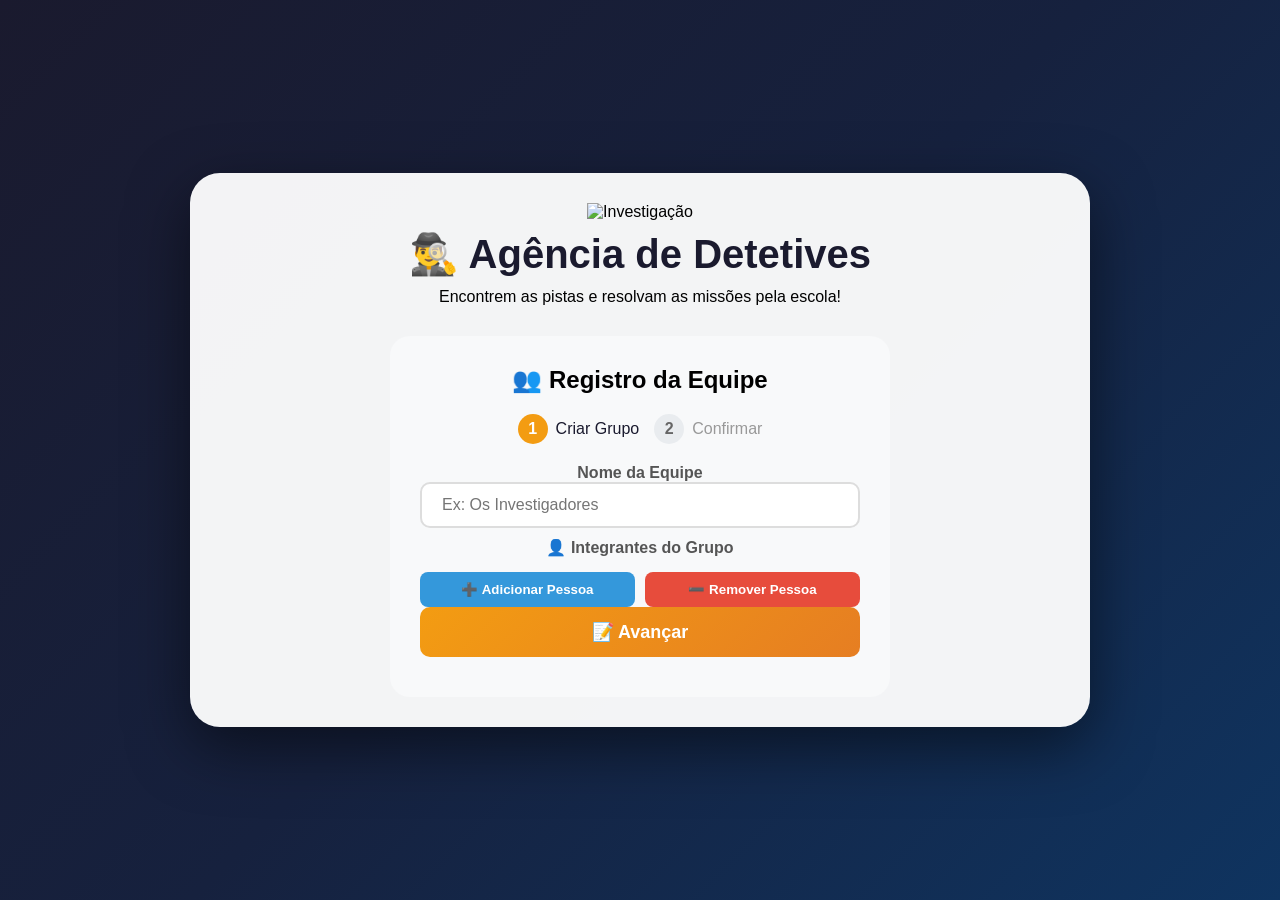
==== commit d252056c: "O melhor até agora" ====
--- a/index.html
+++ b/index.html
@@ -11,7 +11,7 @@
         <!-- Tela de Login -->
         <div id="loginScreen" class="screen active">
             <div class="detective-header">
-                <img src="https://cdn-icons-png.flaticon.com/512/3035/3035369.png" alt="Detetive" class="detective-icon">
+                <img src="https://api.iconify.design/mdi/fingerprint.svg" alt="Investigação" class="detective-icon">
                 <h1>🕵️‍♂️ Agência de Detetives</h1>
                 <p>Encontrem as pistas e resolvam as missões pela escola!</p>
             </div>
@@ -78,28 +78,28 @@
             <div class="game-content">
                 <div class="question-container">
                     
-                    <!-- FASE 1: BUSCA DO PAPEL NA ESCOLA -->
+                    <!-- FASE 1: BUSCA DA PISTA NA ESCOLA -->
                     <div id="phaseLocation" class="phase-section active">
                         <div class="question-number" id="questionNumberLocation">Etapa 1</div>
                         <h2>📍 Para onde devemos ir?</h2>
-                        <p style="color: #666; margin-top: 10px;">Corram juntos até este local e procurem o papel da missão:</p>
+                        <p style="color: #666; margin-top: 10px;">Corram juntos até este local e procurem a pista da missão:</p>
                         
                         <div class="question-text" id="locationText" style="border-left: 4px solid #f39c12; font-size: 1.4em; text-align: center; background: #fff8e1;">
                             Carregando pista...
                         </div>
                         
                         <button onclick="foundPaper()" class="btn-primary" style="margin-top: 15px; font-size: 1.2em; padding: 18px;">
-                            🗺️ Encontramos o Papel da Missão!
+                            🗺️ Encontramos a Pista da Missão!
                         </button>
                     </div>
 
-                    <!-- FASE 2: RESOLVER O DESAFIO DO PAPEL -->
+                    <!-- FASE 2: RESOLVER O DESAFIO DA PISTA -->
                     <div id="phaseChallenge" class="phase-section">
                         <div class="question-number" id="questionNumberChallenge">Etapa 1 - Desafio</div>
                         <h2>🧮 O Cadeado Numérico</h2>
                         
                         <div class="question-text challenge-box" id="challengeText" style="border-left: 4px solid #27ae60;">
-                            Resolva a conta que está no papel.
+                            🔐 Digite a resposta que vocês encontraram na pista física:
                         </div>
 
                         <!-- Sistema de Dicas (Limitado) -->
@@ -110,8 +110,21 @@
                         </div>
                         <p class="question-hint" id="questionHint" style="display: none;"></p>
                         
-                        <div style="margin: 20px 0;">
-                            <input type="text" id="answerInput" placeholder="Qual o resultado?" class="input-field" style="font-size: 1.5em; max-width: 300px;">
+                        <!-- INPUT PARA RESPOSTA DESCRITIVA -->
+                        <div id="descriptiveInput" style="margin: 20px 0;">
+                            <input type="text" id="answerInput" placeholder="Digite a resposta..." class="input-field" style="font-size: 1.5em; max-width: 300px;">
+                        </div>
+
+                        <!-- BOTÕES PARA MÚLTIPLA ESCOLHA -->
+                        <div id="multipleChoiceInput" style="margin: 20px 0; display: none;">
+                            <p style="color: #666; margin-bottom: 15px;">👆 Clique na alternativa correta:</p>
+                            <div class="alternatives-buttons" id="alternativesButtons">
+                                <button class="alt-btn" data-letter="A" onclick="selectAlternative('A')">A</button>
+                                <button class="alt-btn" data-letter="B" onclick="selectAlternative('B')">B</button>
+                                <button class="alt-btn" data-letter="C" onclick="selectAlternative('C')">C</button>
+                                <button class="alt-btn" data-letter="D" onclick="selectAlternative('D')">D</button>
+                            </div>
+                            <div id="selectedAlternative" style="margin-top: 10px; font-weight: bold; color: #555;"></div>
                         </div>
                         
                         <button onclick="checkAnswer()" class="btn-check-answer" id="btnCheckAnswer">✅ Tentar Abrir Cadeado</button>
@@ -134,13 +147,15 @@
             <div class="win-content">
                 <img src="https://cdn-icons-png.flaticon.com/512/190/190411.png" alt="Troféu" class="trophy-icon">
                 <h1>🏆 Missão Cumprida!</h1>
-                <h2>Vocês desvendaram todos os mistérios da escola!</h2>
+                <h2>🎉 Parabéns, detetives! Vocês desvendaram todos os mistérios da escola!</h2>
                 <div class="win-details">
                     <p>⏱️ Tempo Final: <span id="winTime">00:00</span></p>
                     <p>👥 Equipe: <span id="winGroup"></span></p>
                     <p>👤 Detetives: <span id="winMembers"></span></p>
                 </div>
-                <button onclick="resetGame()" class="btn-primary">🔄 Retornar ao Início</button>
+                <div style="display: flex; gap: 10px; justify-content: center; flex-wrap: wrap; margin-top: 20px;">
+                    <button onclick="resetGame()" class="btn-primary" style="max-width: 300px;">🔄 Retornar ao Início</button>
+                </div>
             </div>
         </div>
     </div>
--- a/styles.css
+++ b/styles.css
@@ -100,4 +100,470 @@
     .form-row, .stats-grid { grid-template-columns: 1fr; }
     .game-header { grid-template-columns: 1fr; text-align: center; }
     .progress { text-align: center; }
+}
+
+/* =========================================
+   Admin CSS (Grid/Layout base) 
+   ========================================= */
+.admin-container { max-width: 1200px !important; width: 95%; }
+.admin-header { display: flex; justify-content: space-between; align-items: center; margin-bottom: 30px; padding-bottom: 15px; border-bottom: 2px solid #f39c12; }
+.admin-tabs { display: flex; gap: 10px; margin-bottom: 20px; border-bottom: 2px solid #e9ecef; padding-bottom: 10px; }
+.admin-tab { padding: 10px 20px; background: transparent; border: none; cursor: pointer; font-weight: bold; color: #666; border-radius: 8px; transition: 0.3s; }
+.admin-tab:hover { background: #e9ecef; }
+.admin-tab.active { background: #f39c12; color: white; }
+.tab-content { display: none; }
+.tab-content.active { display: block; animation: fadeIn 0.3s ease; }
+
+/* Grid de Estatísticas */
+.stats-grid { display: grid; grid-template-columns: repeat(auto-fit, minmax(220px, 1fr)); gap: 20px; margin-bottom: 30px; }
+.stat-card { 
+    background: linear-gradient(145deg, #ffffff, #f8f9fa); 
+    padding: 25px; 
+    border-radius: 15px; 
+    text-align: center; 
+    box-shadow: 0 4px 15px rgba(0,0,0,0.05);
+    border-bottom: 4px solid #f39c12;
+    transition: transform 0.2s ease;
+}
+.stat-card:hover { transform: translateY(-5px); }
+.stat-card h3 { color: #666; margin-bottom: 10px; font-size: 1.1em; text-transform: uppercase; letter-spacing: 1px; }
+.stat-card p { font-size: 3em; font-weight: bold; color: #1a1a2e; text-shadow: 1px 1px 2px rgba(0,0,0,0.1); }
+
+.admin-section { background: white; padding: 25px; border-radius: 15px; margin-bottom: 25px; box-shadow: 0 5px 20px rgba(0,0,0,0.05); }
+
+/* Formulários Admin */
+.form-row { display: grid; grid-template-columns: 1fr 1fr; gap: 15px; margin-bottom: 15px; }
+.form-group { margin-bottom: 15px; }
+.form-group label { font-weight: bold; color: #555; display: block; margin-bottom: 8px; }
+textarea.input-field { resize: vertical; min-height: 80px; font-family: inherit; }
+
+/* Lista de Questões */
+.question-card { background: #f8f9fa; padding: 20px; border-radius: 12px; border-left: 5px solid #f39c12; margin-bottom: 15px; box-shadow: 0 2px 8px rgba(0,0,0,0.05); transition: 0.3s; }
+.question-card:hover { box-shadow: 0 5px 15px rgba(0,0,0,0.1); }
+.question-badge { display: inline-block; background: #f39c12; color: white; padding: 4px 12px; border-radius: 12px; font-size: 0.8em; font-weight: bold; margin-bottom: 10px; }
+.btn-small { padding: 8px 15px; border: none; border-radius: 8px; cursor: pointer; font-size: 0.9em; font-weight: bold; transition: 0.2s; }
+.btn-delete { background: #e74c3c; color: white; }
+.btn-delete:hover { background: #c0392b; }
+
+/* =========================================
+   Grid de Grupos Ao Vivo (NOVO)
+   ========================================= */
+.groups-grid {
+    display: grid;
+    grid-template-columns: repeat(auto-fill, minmax(320px, 1fr));
+    gap: 20px;
+    margin-top: 20px;
+}
+.group-card-admin { 
+    background: white; 
+    padding: 20px; 
+    border-radius: 12px; 
+    border-left: 5px solid #3498db; 
+    display: flex;
+    flex-direction: column;
+    gap: 12px;
+    box-shadow: 0 4px 15px rgba(0,0,0,0.08);
+    transition: all 0.3s ease;
+}
+.group-card-admin:hover { transform: translateY(-3px); box-shadow: 0 6px 20px rgba(0,0,0,0.12); }
+
+/* Indicador pulsante para grupos ativos */
+.live-dot {
+    display: inline-block;
+    width: 10px;
+    height: 10px;
+    background-color: #2ecc71;
+    border-radius: 50%;
+    margin-right: 8px;
+    animation: pulse-green 1.5s infinite;
+}
+@keyframes pulse-green {
+    0% { box-shadow: 0 0 0 0 rgba(46, 204, 113, 0.7); }
+    70% { box-shadow: 0 0 0 8px rgba(46, 204, 113, 0); }
+    100% { box-shadow: 0 0 0 0 rgba(46, 204, 113, 0); }
+}
+
+@media (max-width: 768px) {
+    .form-row, .stats-grid, .groups-grid { grid-template-columns: 1fr; }
+}
+
+/* Adicione isso no final do arquivo styles.css */
+
+/* ===== BOTÕES DE MÚLTIPLA ESCOLHA ===== */
+.alternatives-buttons {
+    display: grid;
+    grid-template-columns: 1fr 1fr;
+    gap: 12px;
+    max-width: 500px;
+    margin: 0 auto;
+}
+
+.alt-btn {
+    padding: 16px 20px;
+    background: #f8f9fa;
+    border: 3px solid #ddd;
+    border-radius: 12px;
+    font-size: 1.1em;
+    font-weight: bold;
+    color: #1a1a2e;
+    cursor: pointer;
+    transition: all 0.3s ease;
+    text-align: left;
+    box-shadow: 0 2px 8px rgba(0,0,0,0.05);
+}
+
+.alt-btn:hover {
+    background: #e9ecef;
+    border-color: #bbb;
+    transform: translateY(-2px);
+    box-shadow: 0 4px 15px rgba(0,0,0,0.1);
+}
+
+.alt-btn.selected {
+    background: #d4edda;
+    border-color: #27ae60;
+    box-shadow: 0 0 0 4px rgba(39, 174, 96, 0.2);
+    transform: scale(1.02);
+}
+
+.alt-btn:active {
+    transform: scale(0.96);
+}
+
+#selectedAlternative {
+    font-size: 1.1em;
+    color: #27ae60;
+    margin-top: 10px;
+    min-height: 30px;
+}
+
+/* Responsividade */
+@media (max-width: 500px) {
+    .alternatives-buttons {
+        grid-template-columns: 1fr;
+    }
+    .alt-btn {
+        padding: 14px 16px;
+        font-size: 1em;
+    }
+}
+
+/* ===== MELHORIAS PARA O ADMIN ===== */
+.admin-container {
+    max-width: 1000px !important;
+}
+
+.admin-header {
+    display: flex;
+    justify-content: space-between;
+    align-items: center;
+    margin-bottom: 30px;
+    padding-bottom: 15px;
+    border-bottom: 3px solid #f39c12;
+    flex-wrap: wrap;
+    gap: 10px;
+}
+
+.admin-header h1 {
+    color: #1a1a2e;
+    font-size: 1.8em;
+}
+
+.admin-tabs {
+    display: flex;
+    gap: 10px;
+    margin-bottom: 25px;
+    border-bottom: 2px solid #e9ecef;
+    padding-bottom: 10px;
+    flex-wrap: wrap;
+}
+
+.admin-tab {
+    padding: 12px 24px;
+    background: transparent;
+    border: none;
+    cursor: pointer;
+    font-weight: bold;
+    color: #666;
+    border-radius: 10px;
+    transition: all 0.3s;
+    font-size: 1em;
+}
+
+.admin-tab:hover {
+    background: #f8f9fa;
+}
+
+.admin-tab.active {
+    background: #f39c12;
+    color: white;
+    box-shadow: 0 4px 15px rgba(243, 156, 18, 0.3);
+}
+
+.tab-content {
+    display: none;
+    animation: fadeIn 0.3s ease;
+}
+
+.tab-content.active {
+    display: block;
+}
+
+.stats-grid {
+    display: grid;
+    grid-template-columns: repeat(auto-fit, minmax(150px, 1fr));
+    gap: 15px;
+    margin-bottom: 30px;
+}
+
+.stat-card {
+    background: #f8f9fa;
+    padding: 20px 15px;
+    border-radius: 15px;
+    text-align: center;
+    border: 2px solid #e9ecef;
+    transition: 0.3s;
+}
+
+.stat-card:hover {
+    border-color: #f39c12;
+    transform: translateY(-3px);
+}
+
+.stat-card h3 {
+    color: #666;
+    margin-bottom: 8px;
+    font-size: 0.85em;
+}
+
+.stat-card p {
+    font-size: 2.5em;
+    font-weight: bold;
+    color: #1a1a2e;
+    transition: all 0.3s;
+}
+
+.stat-card p.pulse {
+    animation: pulse 0.5s ease;
+}
+
+@keyframes pulse {
+    0% { transform: scale(1); }
+    50% { transform: scale(1.2); color: #f39c12; }
+    100% { transform: scale(1); }
+}
+
+.admin-section {
+    background: #f8f9fa;
+    padding: 25px;
+    border-radius: 15px;
+    margin-bottom: 25px;
+    border: 1px solid #e9ecef;
+}
+
+.admin-section h2 {
+    color: #1a1a2e;
+    margin-bottom: 20px;
+    font-size: 1.3em;
+}
+
+.form-row {
+    display: grid;
+    grid-template-columns: 1fr 1fr;
+    gap: 15px;
+    margin-bottom: 15px;
+}
+
+.form-group {
+    margin-bottom: 15px;
+}
+
+.form-group label {
+    font-weight: bold;
+    color: #555;
+    display: block;
+    margin-bottom: 5px;
+    font-size: 0.95em;
+}
+
+textarea.input-field {
+    resize: vertical;
+    min-height: 80px;
+    font-family: inherit;
+}
+
+/* Cards de perguntas */
+.question-card {
+    background: white;
+    padding: 20px;
+    border-radius: 12px;
+    border-left: 5px solid #f39c12;
+    margin-bottom: 15px;
+    box-shadow: 0 2px 10px rgba(0,0,0,0.06);
+    transition: 0.3s;
+}
+
+.question-card:hover {
+    box-shadow: 0 4px 20px rgba(0,0,0,0.1);
+}
+
+.question-badge {
+    display: inline-block;
+    background: #f39c12;
+    color: white;
+    padding: 4px 14px;
+    border-radius: 20px;
+    font-size: 0.8em;
+    font-weight: bold;
+    margin-bottom: 10px;
+}
+
+/* Cards de grupos */
+.group-card-admin {
+    background: white;
+    padding: 18px 20px;
+    border-radius: 12px;
+    border-left: 5px solid #3498db;
+    margin-bottom: 12px;
+    box-shadow: 0 2px 8px rgba(0,0,0,0.05);
+    transition: 0.3s;
+}
+
+.group-card-admin:hover {
+    box-shadow: 0 4px 16px rgba(0,0,0,0.08);
+}
+
+.empty-message {
+    text-align: center;
+    color: #999;
+    padding: 30px;
+    font-size: 1.1em;
+}
+
+.btn-small {
+    padding: 6px 16px;
+    border: none;
+    border-radius: 8px;
+    cursor: pointer;
+    font-size: 0.85em;
+    font-weight: bold;
+    transition: 0.3s;
+}
+
+.btn-delete {
+    background: #e74c3c;
+    color: white;
+}
+
+.btn-delete:hover {
+    background: #c0392b;
+    transform: scale(1.05);
+}
+
+.btn-outline {
+    padding: 10px 20px;
+    background: transparent;
+    color: #666;
+    border: 2px solid #ddd;
+    border-radius: 10px;
+    cursor: pointer;
+    font-weight: bold;
+    transition: 0.3s;
+}
+
+.btn-outline:hover {
+    background: #f8f9fa;
+    border-color: #999;
+}
+
+.btn-danger {
+    padding: 12px 24px;
+    background: #e74c3c;
+    color: white;
+    border: none;
+    border-radius: 10px;
+    cursor: pointer;
+    font-weight: bold;
+    transition: 0.3s;
+}
+
+.btn-danger:hover {
+    background: #c0392b;
+    transform: translateY(-2px);
+}
+
+/* Alternativas múltipla escolha no admin */
+.alternative-item {
+    display: flex;
+    align-items: center;
+    gap: 10px;
+    margin-bottom: 8px;
+    padding: 8px 12px;
+    background: #f8f9fa;
+    border-radius: 8px;
+}
+
+.alternative-item .letter {
+    font-weight: bold;
+    color: #1a5276;
+    min-width: 25px;
+}
+
+.alternative-item .alt-input {
+    flex: 1;
+    padding: 8px 12px;
+    border: 2px solid #ddd;
+    border-radius: 6px;
+    font-size: 14px;
+}
+
+.alternative-item .alt-input:focus {
+    border-color: #f39c12;
+    outline: none;
+}
+
+.alternative-item .correct-radio {
+    width: 18px;
+    height: 18px;
+    cursor: pointer;
+}
+
+.clue-message {
+    margin-top: 10px;
+    padding: 10px;
+    border-radius: 8px;
+    font-weight: bold;
+    text-align: center;
+}
+
+.clue-message.success {
+    background: #d4edda;
+    color: #155724;
+    border: 1px solid #c3e6cb;
+}
+
+.clue-message.error {
+    background: #f8d7da;
+    color: #721c24;
+    border: 1px solid #f5c6cb;
+}
+
+/* Responsividade */
+@media (max-width: 768px) {
+    .form-row {
+        grid-template-columns: 1fr;
+    }
+    
+    .stats-grid {
+        grid-template-columns: 1fr 1fr;
+    }
+    
+    .admin-header h1 {
+        font-size: 1.3em;
+    }
+    
+    .admin-tab {
+        padding: 8px 16px;
+        font-size: 0.9em;
+    }
 }
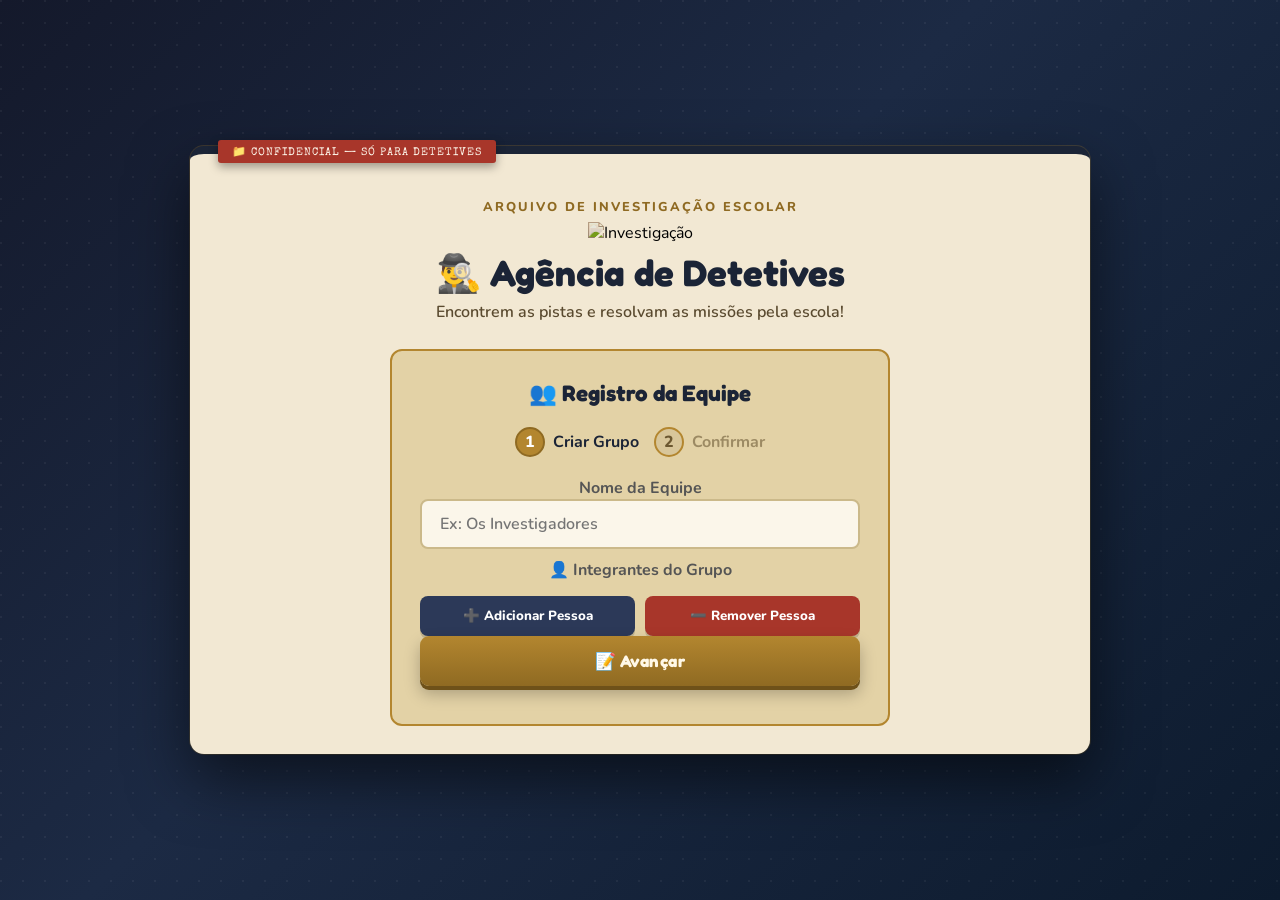
==== commit 92972ea9: "Completo com favicon" ====
--- a/index.html
+++ b/index.html
@@ -5,6 +5,7 @@
     <meta name="viewport" content="width=device-width, initial-scale=1.0">
     <title>🔍 Detetives Matemáticos</title>
     <link rel="stylesheet" href="styles.css">
+    <link rel="icon" type="image/svg+xml" href="detetive.svg">
 </head>
 <body>
     <div class="container">
--- a/styles.css
+++ b/styles.css
@@ -1,303 +1,772 @@
-* { margin: 0; padding: 0; box-sizing: border-box; font-family: 'Arial', sans-serif; }
+/* =========================================================
+   🕵️  DETETIVES MATEMÁTICOS — identidade visual "Arquivo do Caso"
+   Paleta:  --ink (tinta/navy) · --paper (papel manilha) · --paper-dark
+            --brass (latão/selo) · --stamp-red (carimbo negado)
+            --stamp-green (carimbo aprovado)
+   Tipografia: Fredoka (títulos, arredondada e amigável p/ crianças)
+               Special Elite (carimbos, rótulos, "datilografado")
+               Nunito (texto corrido, legível)
+               IBM Plex Mono (cadeado numérico / cronômetro)
+   Assinatura: cartão-container em "pasta de papel" com aba de
+               carimbo "CONFIDENCIAL", mensagens de feedback como
+               carimbos de tinta, e alternativas como fichas de
+               evidência levemente giradas sobre a mesa.
+   ========================================================= */
+
+@import url('https://fonts.googleapis.com/css2?family=Fredoka:wght@500;600;700&family=Special+Elite&family=Nunito:wght@400;600;700;800&family=IBM+Plex+Mono:wght@500;600&display=swap');
+
+:root {
+    --ink: #1b2436;
+    --ink-soft: #2c3958;
+    --paper: #f2e8d3;
+    --paper-dark: #e3d2a6;
+    --brass: #b3862f;
+    --brass-dark: #8f6a22;
+    --stamp-red: #a8362a;
+    --stamp-green: #2e6b52;
+    --string-red: #c0392b;
+    --font-display: 'Fredoka', sans-serif;
+    --font-stamp: 'Special Elite', cursive;
+    --font-body: 'Nunito', sans-serif;
+    --font-mono: 'IBM Plex Mono', monospace;
+}
+
+* {
+    margin: 0;
+    padding: 0;
+    box-sizing: border-box;
+    font-family: var(--font-body);
+}
 
 body {
-    background: linear-gradient(135deg, #1a1a2e 0%, #16213e 50%, #0f3460 100%);
+    background:
+        radial-gradient(circle at 1px 1px, rgba(255, 255, 255, 0.05) 1px, transparent 0) 0 0/22px 22px,
+        linear-gradient(135deg, #14192b 0%, #1c2a44 45%, #0d1b2e 100%);
     min-height: 100vh;
-    display: flex; justify-content: center; align-items: center; padding: 20px;
-}
-
-.container { background: rgba(255, 255, 255, 0.95); border-radius: 30px; padding: 30px; max-width: 900px; width: 100%; box-shadow: 0 20px 60px rgba(0, 0, 0, 0.5); }
-.screen, .phase-section { display: none; animation: fadeIn 0.5s ease; }
-.screen.active, .phase-section.active { display: block; }
-@keyframes fadeIn { from { opacity: 0; transform: translateY(-10px); } to { opacity: 1; transform: translateY(0); } }
-
-.detective-header { text-align: center; margin-bottom: 30px; }
-.detective-icon { width: 100px; animation: float 3s ease-in-out infinite; }
-@keyframes float { 0%, 100% { transform: translateY(0px); } 50% { transform: translateY(-10px); } }
-.detective-header h1 { font-size: 2.5em; color: #1a1a2e; margin: 10px 0; }
-
-.login-box { background: #f8f9fa; padding: 30px; border-radius: 20px; max-width: 500px; margin: 0 auto; text-align: center; }
-.login-steps { display: flex; justify-content: center; gap: 15px; margin: 20px 0; }
-.step { display: flex; align-items: center; gap: 8px; color: #999; }
-.step .step-number { width: 30px; height: 30px; border-radius: 50%; background: #e9ecef; display: flex; align-items: center; justify-content: center; font-weight: bold; color: #666; }
-.step.active .step-number { background: #f39c12; color: white; }
-.step.completed .step-number { background: #27ae60; color: white; }
-.step.active { color: #1a1a2e; }
-
-.login-step { display: none; }
-.login-step.active { display: block; animation: fadeIn 0.3s ease; }
-
-.input-field { width: 100%; padding: 12px 20px; border: 2px solid #ddd; border-radius: 10px; font-size: 16px; margin-bottom: 10px; transition: 0.3s; }
-.input-field:focus { outline: none; border-color: #f39c12; box-shadow: 0 0 0 3px rgba(243, 156, 18, 0.2); }
-.member-row { display: flex; align-items: center; gap: 10px; margin-bottom: 10px; }
-.member-number { background: #f39c12; color: white; width: 30px; height: 30px; border-radius: 50%; display: flex; align-items: center; justify-content: center; font-weight: bold; flex-shrink: 0; }
-.members-actions { display: flex; gap: 10px; margin-top: 15px; }
-
-.btn-add-member { padding: 10px; background: #3498db; color: white; border: none; border-radius: 8px; cursor: pointer; font-weight: bold; width: 100%; }
-.btn-remove-member { padding: 10px; background: #e74c3c; color: white; border: none; border-radius: 8px; cursor: pointer; font-weight: bold; width: 100%; }
-.btn-primary { width: 100%; padding: 14px; background: linear-gradient(135deg, #f39c12, #e67e22); color: white; border: none; border-radius: 10px; font-size: 18px; font-weight: bold; cursor: pointer; transition: 0.3s; }
-.btn-primary:hover { transform: translateY(-2px); box-shadow: 0 5px 20px rgba(243, 156, 18, 0.4); }
-.btn-back { padding: 10px; background: #e9ecef; border: none; border-radius: 8px; cursor: pointer; font-weight: bold; width: 100%; }
-.btn-check-answer { width: 100%; padding: 14px; background: linear-gradient(135deg, #27ae60, #2ecc71); color: white; border: none; border-radius: 10px; font-size: 1.1em; font-weight: bold; cursor: pointer; margin-top: 15px; transition: 0.3s; }
-.btn-check-answer:disabled { opacity: 0.5; cursor: not-allowed; }
-
-.group-preview { background: #f8f9fa; padding: 15px 20px; border-radius: 10px; margin: 15px 0; text-align: left; }
-.group-preview .label { color: #666; font-size: 0.9em; }
-.group-preview .value { font-weight: bold; color: #1a1a2e; font-size: 1.1em; }
-.member-tag-preview { display: inline-block; background: #e9ecef; padding: 4px 12px; border-radius: 12px; margin: 4px; font-size: 0.9em; }
-.error { color: #e74c3c; margin-top: 10px; text-align: center; font-weight: bold; }
-.helper-text { color: #666; font-size: 0.85em; margin-top: 5px; display: block; }
-
-.game-header { display: grid; grid-template-columns: 1fr auto 1fr; gap: 20px; padding: 15px; background: #f8f9fa; border-radius: 15px; margin-bottom: 20px; align-items: center; }
-.timer { text-align: center; font-size: 1.5em; font-weight: bold; color: #f39c12; }
-.progress { text-align: right; font-size: 1.1em; font-weight: bold; }
-
-.question-container { background: white; border-radius: 15px; padding: 30px; text-align: center; box-shadow: 0 5px 20px rgba(0,0,0,0.1); }
-.question-number { background: #f39c12; color: white; padding: 5px 15px; border-radius: 20px; display: inline-block; font-weight: bold; font-size: 0.9em; margin-bottom: 10px; }
-.question-text { font-size: 1.2em; color: #1a1a2e; margin: 20px 0; padding: 20px; background: #f8f9fa; border-radius: 10px; text-align: left; line-height: 1.6; }
-.challenge-box { background: #fff8e1; border: 2px dashed #f39c12; text-align: center; }
-.question-hint { color: #856404; font-size: 1.1em; margin: 15px 0; background: #fff3cd; padding: 15px; border-radius: 8px; border-left: 4px solid #f39c12; text-align: left; font-weight: bold; }
-.feedback-message { padding: 15px; border-radius: 10px; margin: 15px 0; font-weight: bold; display: none; text-align: center; }
-.feedback-message.success { background: #d4edda; color: #155724; border: 1px solid #c3e6cb; }
-.feedback-message.error { background: #f8d7da; color: #721c24; border: 1px solid #f5c6cb; }
-
-.progress-challenges { display: flex; justify-content: center; gap: 10px; margin: 20px 0; flex-wrap: wrap; }
-.progress-dot { width: 40px; height: 40px; border-radius: 50%; border: 2px solid #ddd; display: flex; align-items: center; justify-content: center; font-weight: bold; color: #999; }
-.progress-dot.completed { background: #27ae60; border-color: #27ae60; color: white; }
-.progress-dot.current { border-color: #f39c12; color: #f39c12; animation: pulse 1s infinite; }
-
-.action-buttons { display: flex; gap: 10px; margin-top: 20px; justify-content: center; }
-.btn-danger { padding: 10px 20px; background: #e74c3c; color: white; border: none; border-radius: 10px; cursor: pointer; font-weight: bold; }
-.btn-outline { padding: 10px 20px; background: transparent; color: #666; border: 2px solid #ddd; border-radius: 10px; cursor: pointer; font-weight: bold; }
-
-.win-content { text-align: center; padding: 40px 20px; }
-.trophy-icon { width: 150px; height: 150px; animation: pulse 1s infinite; }
-
-/* Admin CSS (Grid/Layout base) */
-.admin-container { max-width: 1200px !important; }
-.admin-header { display: flex; justify-content: space-between; align-items: center; margin-bottom: 30px; padding-bottom: 15px; border-bottom: 2px solid #f39c12; }
-.admin-tabs { display: flex; gap: 10px; margin-bottom: 20px; border-bottom: 2px solid #e9ecef; padding-bottom: 10px; }
-.admin-tab { padding: 10px 20px; background: transparent; border: none; cursor: pointer; font-weight: bold; color: #666; border-radius: 8px; }
-.admin-tab.active { background: #f39c12; color: white; }
-.tab-content { display: none; }
-.tab-content.active { display: block; animation: fadeIn 0.3s ease; }
-.stats-grid { display: grid; grid-template-columns: repeat(auto-fit, minmax(200px, 1fr)); gap: 20px; margin-bottom: 30px; }
-.stat-card { background: #f8f9fa; padding: 20px; border-radius: 15px; text-align: center; }
-.stat-card h3 { color: #666; margin-bottom: 10px; }
-.stat-card p { font-size: 2.5em; font-weight: bold; color: #1a1a2e; }
-.admin-section { background: #f8f9fa; padding: 25px; border-radius: 15px; margin-bottom: 25px; }
-.form-row { display: grid; grid-template-columns: 1fr 1fr; gap: 15px; margin-bottom: 15px; }
-.form-group { margin-bottom: 15px; }
-.form-group label { font-weight: bold; color: #555; display: block; margin-bottom: 5px; }
-textarea.input-field { resize: vertical; min-height: 80px; font-family: inherit; }
-.question-card { background: white; padding: 20px; border-radius: 12px; border-left: 4px solid #f39c12; margin-bottom: 15px; box-shadow: 0 2px 8px rgba(0,0,0,0.05); }
-.question-badge { display: inline-block; background: #f39c12; color: white; padding: 3px 12px; border-radius: 12px; font-size: 0.8em; font-weight: bold; margin-bottom: 10px; }
-.group-card-admin { background: white; padding: 15px; border-radius: 10px; border-left: 4px solid #3498db; margin-bottom: 10px; display: block; }
-.btn-small { padding: 5px 15px; border: none; border-radius: 5px; cursor: pointer; font-size: 0.9em; }
-.btn-delete { background: #e74c3c; color: white; }
-
-@media (max-width: 768px) {
-    .form-row, .stats-grid { grid-template-columns: 1fr; }
-    .game-header { grid-template-columns: 1fr; text-align: center; }
-    .progress { text-align: center; }
-}
-
-/* =========================================
-   Admin CSS (Grid/Layout base) 
-   ========================================= */
-.admin-container { max-width: 1200px !important; width: 95%; }
-.admin-header { display: flex; justify-content: space-between; align-items: center; margin-bottom: 30px; padding-bottom: 15px; border-bottom: 2px solid #f39c12; }
-.admin-tabs { display: flex; gap: 10px; margin-bottom: 20px; border-bottom: 2px solid #e9ecef; padding-bottom: 10px; }
-.admin-tab { padding: 10px 20px; background: transparent; border: none; cursor: pointer; font-weight: bold; color: #666; border-radius: 8px; transition: 0.3s; }
-.admin-tab:hover { background: #e9ecef; }
-.admin-tab.active { background: #f39c12; color: white; }
-.tab-content { display: none; }
-.tab-content.active { display: block; animation: fadeIn 0.3s ease; }
-
-/* Grid de Estatísticas */
-.stats-grid { display: grid; grid-template-columns: repeat(auto-fit, minmax(220px, 1fr)); gap: 20px; margin-bottom: 30px; }
-.stat-card { 
-    background: linear-gradient(145deg, #ffffff, #f8f9fa); 
-    padding: 25px; 
-    border-radius: 15px; 
-    text-align: center; 
-    box-shadow: 0 4px 15px rgba(0,0,0,0.05);
-    border-bottom: 4px solid #f39c12;
-    transition: transform 0.2s ease;
-}
-.stat-card:hover { transform: translateY(-5px); }
-.stat-card h3 { color: #666; margin-bottom: 10px; font-size: 1.1em; text-transform: uppercase; letter-spacing: 1px; }
-.stat-card p { font-size: 3em; font-weight: bold; color: #1a1a2e; text-shadow: 1px 1px 2px rgba(0,0,0,0.1); }
-
-.admin-section { background: white; padding: 25px; border-radius: 15px; margin-bottom: 25px; box-shadow: 0 5px 20px rgba(0,0,0,0.05); }
-
-/* Formulários Admin */
-.form-row { display: grid; grid-template-columns: 1fr 1fr; gap: 15px; margin-bottom: 15px; }
-.form-group { margin-bottom: 15px; }
-.form-group label { font-weight: bold; color: #555; display: block; margin-bottom: 8px; }
-textarea.input-field { resize: vertical; min-height: 80px; font-family: inherit; }
-
-/* Lista de Questões */
-.question-card { background: #f8f9fa; padding: 20px; border-radius: 12px; border-left: 5px solid #f39c12; margin-bottom: 15px; box-shadow: 0 2px 8px rgba(0,0,0,0.05); transition: 0.3s; }
-.question-card:hover { box-shadow: 0 5px 15px rgba(0,0,0,0.1); }
-.question-badge { display: inline-block; background: #f39c12; color: white; padding: 4px 12px; border-radius: 12px; font-size: 0.8em; font-weight: bold; margin-bottom: 10px; }
-.btn-small { padding: 8px 15px; border: none; border-radius: 8px; cursor: pointer; font-size: 0.9em; font-weight: bold; transition: 0.2s; }
-.btn-delete { background: #e74c3c; color: white; }
-.btn-delete:hover { background: #c0392b; }
-
-/* =========================================
-   Grid de Grupos Ao Vivo (NOVO)
-   ========================================= */
-.groups-grid {
+    display: flex;
+    justify-content: center;
+    align-items: center;
+    padding: 30px 20px;
+}
+
+.container {
+    background: var(--paper);
+    border-radius: 14px;
+    padding: 34px 34px 28px;
+    max-width: 900px;
+    width: 100%;
+    box-shadow: 0 25px 60px rgba(0, 0, 0, 0.55), 0 0 0 1px rgba(179, 134, 47, 0.25);
+    position: relative;
+    border-top: 8px solid var(--ink);
+}
+
+.container::before {
+    content: '📁 CONFIDENCIAL — SÓ PARA DETETIVES';
+    position: absolute;
+    top: -14px;
+    left: 28px;
+    background: var(--stamp-red);
+    color: #fdf6ea;
+    font-family: var(--font-stamp);
+    font-size: 0.7em;
+    letter-spacing: 1px;
+    padding: 5px 14px;
+    border-radius: 3px;
+    box-shadow: 0 4px 10px rgba(0, 0, 0, 0.35);
+}
+
+.screen, .phase-section {
+    display: none;
+    animation: fadeIn 0.4s ease;
+}
+
+.screen.active, .phase-section.active {
+    display: block;
+}
+
+@keyframes fadeIn {
+    from {
+        opacity: 0;
+        transform: translateY(-8px);
+    }
+
+    to {
+        opacity: 1;
+        transform: translateY(0);
+    }
+}
+
+.detective-header {
+    text-align: center;
+    margin-bottom: 26px;
+    padding-top: 10px;
+}
+
+.detective-icon {
+    width: 84px;
+    filter: sepia(45%) saturate(180%) hue-rotate(-10deg) brightness(0.9);
+    animation: float 3s ease-in-out infinite;
+}
+
+@keyframes float {
+    0%, 100% {
+        transform: translateY(0px) rotate(-2deg);
+    }
+
+    50% {
+        transform: translateY(-8px) rotate(2deg);
+    }
+}
+
+.detective-header::before {
+    content: 'ARQUIVO DE INVESTIGAÇÃO ESCOLAR';
+    display: block;
+    font-family: var(--font-body);
+    font-weight: 800;
+    font-size: 0.8em;
+    letter-spacing: 2px;
+    color: var(--brass-dark);
+    margin-bottom: 6px;
+}
+
+.detective-header h1 {
+    font-family: var(--font-display);
+    font-weight: 700;
+    font-size: 2.3em;
+    color: var(--ink);
+    margin: 6px 0;
+}
+
+.detective-header p {
+    font-family: var(--font-body);
+    font-weight: 600;
+    color: #5a4a2f;
+}
+
+.login-box {
+    background: var(--paper-dark);
+    padding: 28px;
+    border-radius: 12px;
+    max-width: 500px;
+    margin: 0 auto;
+    text-align: center;
+    border: 2px solid var(--brass);
+}
+
+.login-box h2 {
+    font-family: var(--font-display);
+    color: var(--ink);
+    margin-bottom: 16px;
+    font-size: 1.4em;
+}
+
+.login-steps {
+    display: flex;
+    justify-content: center;
+    gap: 15px;
+    margin: 20px 0;
+    font-family: var(--font-body);
+}
+
+.step {
+    display: flex;
+    align-items: center;
+    gap: 8px;
+    color: #9c8a63;
+    font-weight: 700;
+}
+
+.step .step-number {
+    width: 30px;
+    height: 30px;
+    border-radius: 50%;
+    background: #d8c69a;
+    display: flex;
+    align-items: center;
+    justify-content: center;
+    font-weight: 800;
+    color: #6b5730;
+    border: 2px solid var(--brass);
+}
+
+.step.active .step-number {
+    background: var(--brass);
+    color: white;
+    border-color: var(--brass-dark);
+}
+
+.step.completed .step-number {
+    background: var(--stamp-green);
+    color: white;
+    border-color: #1f4c39;
+}
+
+.step.active {
+    color: var(--ink);
+}
+
+.login-step {
+    display: none;
+}
+
+.login-step.active {
+    display: block;
+    animation: fadeIn 0.3s ease;
+}
+
+.input-field {
+    width: 100%;
+    padding: 12px 18px;
+    border: 2px solid #cbb98a;
+    border-radius: 8px;
+    font-size: 16px;
+    margin-bottom: 10px;
+    transition: 0.25s;
+    background: #fbf6ea;
+    font-family: var(--font-body);
+    font-weight: 600;
+    color: var(--ink);
+}
+
+.input-field:focus {
+    outline: none;
+    border-color: var(--brass);
+    box-shadow: 0 0 0 3px rgba(179, 134, 47, 0.2);
+}
+
+.member-row {
+    display: flex;
+    align-items: center;
+    gap: 10px;
+    margin-bottom: 10px;
+}
+
+.member-number {
+    background: var(--brass);
+    color: white;
+    width: 30px;
+    height: 30px;
+    border-radius: 50%;
+    display: flex;
+    align-items: center;
+    justify-content: center;
+    font-weight: 800;
+    flex-shrink: 0;
+}
+
+.members-actions {
+    display: flex;
+    gap: 10px;
+    margin-top: 15px;
+}
+
+.btn-add-member, .btn-remove-member {
+    padding: 11px;
+    color: white;
+    border: none;
+    border-radius: 8px;
+    cursor: pointer;
+    font-weight: 800;
+    width: 100%;
+    font-family: var(--font-body);
+    transition: 0.2s;
+    box-shadow: 0 3px 0 rgba(0, 0, 0, 0.15);
+}
+
+.btn-add-member {
+    background: var(--ink-soft);
+}
+
+.btn-add-member:hover {
+    transform: translateY(-1px);
+    box-shadow: 0 4px 0 rgba(0, 0, 0, 0.15);
+}
+
+.btn-remove-member {
+    background: var(--stamp-red);
+}
+
+.btn-remove-member:hover {
+    transform: translateY(-1px);
+    box-shadow: 0 4px 0 rgba(0, 0, 0, 0.15);
+}
+
+.btn-primary {
+    width: 100%;
+    padding: 15px;
+    background: linear-gradient(180deg, var(--brass), var(--brass-dark));
+    color: #fff8e7;
+    border: none;
+    border-radius: 9px;
+    font-size: 1.05em;
+    font-weight: 700;
+    font-family: var(--font-display);
+    letter-spacing: 0.5px;
+    cursor: pointer;
+    transition: 0.2s;
+    box-shadow: 0 4px 0 #6e5119, 0 8px 16px rgba(0, 0, 0, 0.25);
+}
+
+.btn-primary:hover {
+    transform: translateY(-2px);
+    box-shadow: 0 6px 0 #6e5119, 0 10px 20px rgba(0, 0, 0, 0.3);
+}
+
+.btn-primary:active {
+    transform: translateY(2px);
+    box-shadow: 0 2px 0 #6e5119;
+}
+
+.btn-back {
+    padding: 11px;
+    background: #e4d7b6;
+    border: 2px solid #cbb98a;
+    border-radius: 8px;
+    cursor: pointer;
+    font-weight: 800;
+    width: 100%;
+    color: var(--ink);
+    font-family: var(--font-body);
+}
+
+.btn-back:hover {
+    background: #d8c69a;
+}
+
+.btn-check-answer {
+    width: 100%;
+    padding: 15px;
+    background: linear-gradient(180deg, var(--stamp-green), #1f4c39);
+    color: #f1fbf5;
+    border: none;
+    border-radius: 9px;
+    font-size: 1.05em;
+    font-weight: 700;
+    font-family: var(--font-display);
+    cursor: pointer;
+    margin-top: 15px;
+    transition: 0.2s;
+    box-shadow: 0 4px 0 #123526, 0 8px 16px rgba(0, 0, 0, 0.2);
+}
+
+.btn-check-answer:hover:not(:disabled) {
+    transform: translateY(-2px);
+}
+
+.btn-check-answer:disabled {
+    opacity: 0.5;
+    cursor: not-allowed;
+    box-shadow: none;
+}
+
+.group-preview {
+    background: var(--paper-dark);
+    padding: 16px 20px;
+    border-radius: 10px;
+    margin: 15px 0;
+    text-align: left;
+    border-left: 4px solid var(--brass);
+}
+
+.group-preview .label {
+    color: #6b5730;
+    font-size: 0.85em;
+    font-weight: 700;
+    text-transform: uppercase;
+    letter-spacing: 0.5px;
+}
+
+.group-preview .value {
+    font-weight: 800;
+    color: var(--ink);
+    font-size: 1.15em;
+    font-family: var(--font-display);
+}
+
+.member-tag-preview {
+    display: inline-block;
+    background: #fff8e7;
+    border: 1px solid var(--brass);
+    padding: 4px 12px;
+    border-radius: 12px;
+    margin: 4px;
+    font-size: 0.9em;
+    font-weight: 700;
+    color: var(--ink);
+}
+
+.error {
+    color: var(--stamp-red);
+    margin-top: 10px;
+    text-align: center;
+    font-weight: 800;
+}
+
+.helper-text {
+    color: #7a6a48;
+    font-size: 0.85em;
+    margin-top: 5px;
+    display: block;
+}
+
+.game-header {
     display: grid;
-    grid-template-columns: repeat(auto-fill, minmax(320px, 1fr));
+    grid-template-columns: 1fr auto 1fr;
     gap: 20px;
-    margin-top: 20px;
-}
-.group-card-admin { 
-    background: white; 
-    padding: 20px; 
-    border-radius: 12px; 
-    border-left: 5px solid #3498db; 
-    display: flex;
-    flex-direction: column;
+    padding: 16px 20px;
+    background: var(--ink);
+    color: #f2e8d3;
+    border-radius: 12px;
+    margin-bottom: 20px;
+    align-items: center;
+    box-shadow: inset 0 0 0 1px rgba(179, 134, 47, 0.4);
+}
+
+.game-header .group-info {
+    font-weight: 700;
+}
+
+.game-header .members-list {
+    display: block;
+    font-size: 0.85em;
+    opacity: 0.8;
+    margin-top: 2px;
+}
+
+.timer {
+    text-align: center;
+    font-size: 1.4em;
+    font-weight: 700;
+    color: #ffd580;
+    font-family: var(--font-mono);
+    letter-spacing: 2px;
+    text-shadow: 0 0 10px rgba(255, 213, 128, 0.5);
+}
+
+.progress {
+    text-align: right;
+    font-size: 1.05em;
+    font-weight: 700;
+    font-family: var(--font-mono);
+}
+
+.question-container {
+    background: #fffdf7;
+    border-radius: 12px;
+    padding: 32px;
+    text-align: center;
+    box-shadow: 0 6px 24px rgba(0, 0, 0, 0.12);
+    border: 1px solid #ecdfc0;
+}
+
+.question-number {
+    background: var(--ink);
+    color: #ffd580;
+    padding: 6px 16px;
+    border-radius: 20px;
+    display: inline-block;
+    font-weight: 800;
+    font-size: 0.9em;
+    margin-bottom: 12px;
+    font-family: var(--font-body);
+    letter-spacing: 0.5px;
+}
+
+.question-container h2 {
+    font-family: var(--font-display);
+    color: var(--ink);
+    font-size: 1.5em;
+}
+
+.question-text {
+    font-size: 1.15em;
+    color: var(--ink);
+    margin: 20px 0;
+    padding: 20px;
+    background: #f7f1e0;
+    border-radius: 10px;
+    text-align: left;
+    line-height: 1.6;
+    font-weight: 600;
+}
+
+.challenge-box {
+    background: #fff8e1;
+    border: 2px dashed var(--brass);
+    text-align: center;
+}
+
+.question-hint {
+    color: #6b4f1a;
+    font-size: 1.05em;
+    margin: 15px 0;
+    background: #fff3cd;
+    padding: 15px;
+    border-radius: 8px;
+    border-left: 4px solid var(--brass);
+    text-align: left;
+    font-weight: 700;
+}
+
+.feedback-message {
+    padding: 16px;
+    border-radius: 8px;
+    margin: 18px 0;
+    font-weight: 800;
+    display: none;
+    text-align: center;
+    font-family: var(--font-body);
+    letter-spacing: 0.3px;
+    font-size: 1.05em;
+    border: 2px solid currentColor;
+    position: relative;
+}
+
+.feedback-message.success {
+    background: #e3f3ea;
+    color: var(--stamp-green);
+}
+
+.feedback-message.error {
+    background: #f7e2df;
+    color: var(--stamp-red);
+}
+
+.progress-challenges {
+    display: flex;
+    justify-content: center;
     gap: 12px;
-    box-shadow: 0 4px 15px rgba(0,0,0,0.08);
-    transition: all 0.3s ease;
-}
-.group-card-admin:hover { transform: translateY(-3px); box-shadow: 0 6px 20px rgba(0,0,0,0.12); }
-
-/* Indicador pulsante para grupos ativos */
-.live-dot {
-    display: inline-block;
-    width: 10px;
-    height: 10px;
-    background-color: #2ecc71;
+    margin: 22px 0;
+    flex-wrap: wrap;
+}
+
+.progress-dot {
+    width: 38px;
+    height: 38px;
     border-radius: 50%;
-    margin-right: 8px;
-    animation: pulse-green 1.5s infinite;
-}
-@keyframes pulse-green {
-    0% { box-shadow: 0 0 0 0 rgba(46, 204, 113, 0.7); }
-    70% { box-shadow: 0 0 0 8px rgba(46, 204, 113, 0); }
-    100% { box-shadow: 0 0 0 0 rgba(46, 204, 113, 0); }
-}
-
-@media (max-width: 768px) {
-    .form-row, .stats-grid, .groups-grid { grid-template-columns: 1fr; }
-}
-
-/* Adicione isso no final do arquivo styles.css */
-
-/* ===== BOTÕES DE MÚLTIPLA ESCOLHA ===== */
+    border: 2px solid var(--paper-dark);
+    background: #fff;
+    display: flex;
+    align-items: center;
+    justify-content: center;
+    font-weight: 800;
+    color: #b3a077;
+    font-family: var(--font-mono);
+}
+
+.progress-dot.completed {
+    background: var(--stamp-green);
+    border-color: #1f4c39;
+    color: white;
+}
+
+.progress-dot.current {
+    border-color: var(--brass);
+    color: var(--brass-dark);
+    background: #fff8e1;
+    animation: pulse 1.2s infinite;
+}
+
+.action-buttons {
+    display: flex;
+    gap: 10px;
+    margin-top: 22px;
+    justify-content: center;
+}
+
+.btn-danger {
+    padding: 11px 22px;
+    background: var(--stamp-red);
+    color: white;
+    border: none;
+    border-radius: 9px;
+    cursor: pointer;
+    font-weight: 800;
+    font-family: var(--font-body);
+    box-shadow: 0 3px 0 #6e241c;
+    transition: 0.2s;
+}
+
+.btn-danger:hover {
+    transform: translateY(-1px);
+}
+
+.btn-outline {
+    padding: 10px 20px;
+    background: transparent;
+    color: var(--ink);
+    border: 2px solid var(--brass);
+    border-radius: 9px;
+    cursor: pointer;
+    font-weight: 800;
+    font-family: var(--font-body);
+    transition: 0.2s;
+}
+
+.btn-outline:hover {
+    background: #fff3cd;
+}
+
+.win-content {
+    text-align: center;
+    padding: 30px 20px;
+}
+
+.trophy-icon {
+    width: 130px;
+    height: 130px;
+    animation: pulse 1s infinite;
+    filter: drop-shadow(0 6px 14px rgba(179, 134, 47, 0.4));
+}
+
+.win-content h1 {
+    font-family: var(--font-display);
+    color: var(--ink);
+    font-size: 2em;
+    margin: 10px 0;
+}
+
+.win-content h2 {
+    font-family: var(--font-body);
+    color: #5a4a2f;
+    font-weight: 700;
+    font-size: 1.1em;
+    margin-bottom: 10px;
+}
+
+.win-details {
+    background: var(--paper-dark);
+    border-radius: 10px;
+    padding: 16px 20px;
+    margin: 16px auto;
+    max-width: 380px;
+    text-align: left;
+    font-weight: 700;
+    color: var(--ink);
+    border-left: 4px solid var(--brass);
+}
+
+.win-details p {
+    padding: 4px 0;
+}
+
+/* ===== ALTERNATIVAS DE MÚLTIPLA ESCOLHA — "fichas de evidência" ===== */
 .alternatives-buttons {
     display: grid;
     grid-template-columns: 1fr 1fr;
-    gap: 12px;
-    max-width: 500px;
+    gap: 14px;
+    max-width: 520px;
     margin: 0 auto;
 }
 
 .alt-btn {
     padding: 16px 20px;
-    background: #f8f9fa;
-    border: 3px solid #ddd;
-    border-radius: 12px;
-    font-size: 1.1em;
-    font-weight: bold;
-    color: #1a1a2e;
+    background: #fffdf7;
+    border: 2px solid #d8c69a;
+    border-radius: 6px;
+    font-size: 1.05em;
+    font-weight: 700;
+    color: var(--ink);
     cursor: pointer;
-    transition: all 0.3s ease;
+    transition: all 0.2s ease;
     text-align: left;
-    box-shadow: 0 2px 8px rgba(0,0,0,0.05);
+    box-shadow: 2px 3px 8px rgba(0, 0, 0, 0.12);
+    font-family: var(--font-body);
 }
 
 .alt-btn:hover {
-    background: #e9ecef;
-    border-color: #bbb;
+    border-color: var(--brass);
     transform: translateY(-2px);
-    box-shadow: 0 4px 15px rgba(0,0,0,0.1);
+    box-shadow: 3px 5px 14px rgba(0, 0, 0, 0.18);
 }
 
 .alt-btn.selected {
-    background: #d4edda;
-    border-color: #27ae60;
-    box-shadow: 0 0 0 4px rgba(39, 174, 96, 0.2);
-    transform: scale(1.02);
+    background: #e7f4ec;
+    border-color: var(--stamp-green);
+    box-shadow: 0 0 0 3px rgba(46, 107, 82, 0.2);
 }
 
 .alt-btn:active {
     transform: scale(0.96);
 }
 
+.alt-btn:disabled {
+    opacity: 0.55;
+    cursor: not-allowed;
+}
+
 #selectedAlternative {
-    font-size: 1.1em;
-    color: #27ae60;
+    font-size: 1.05em;
+    color: var(--stamp-green);
     margin-top: 10px;
     min-height: 30px;
-}
-
-/* Responsividade */
+    font-weight: 800;
+}
+
 @media (max-width: 500px) {
     .alternatives-buttons {
         grid-template-columns: 1fr;
     }
+
     .alt-btn {
         padding: 14px 16px;
         font-size: 1em;
     }
 }
 
-/* ===== MELHORIAS PARA O ADMIN ===== */
+/* =========================================
+   PAINEL ADMIN — mesa de comando da investigação
+   ========================================= */
 .admin-container {
-    max-width: 1000px !important;
+    max-width: 1100px !important;
+    width: 95%;
 }
 
 .admin-header {
     display: flex;
     justify-content: space-between;
     align-items: center;
-    margin-bottom: 30px;
+    margin-bottom: 26px;
     padding-bottom: 15px;
-    border-bottom: 3px solid #f39c12;
+    border-bottom: 3px solid var(--ink);
     flex-wrap: wrap;
     gap: 10px;
 }
 
 .admin-header h1 {
-    color: #1a1a2e;
-    font-size: 1.8em;
+    font-family: var(--font-display);
+    color: var(--ink);
+    font-size: 1.7em;
 }
 
 .admin-tabs {
     display: flex;
-    gap: 10px;
-    margin-bottom: 25px;
-    border-bottom: 2px solid #e9ecef;
+    gap: 8px;
+    margin-bottom: 22px;
+    border-bottom: 2px solid var(--paper-dark);
     padding-bottom: 10px;
     flex-wrap: wrap;
 }
 
 .admin-tab {
-    padding: 12px 24px;
+    padding: 11px 22px;
     background: transparent;
     border: none;
     cursor: pointer;
-    font-weight: bold;
-    color: #666;
-    border-radius: 10px;
-    transition: all 0.3s;
-    font-size: 1em;
+    font-weight: 800;
+    color: #6b5730;
+    border-radius: 8px;
+    transition: 0.2s;
+    font-family: var(--font-body);
 }
 
 .admin-tab:hover {
-    background: #f8f9fa;
+    background: var(--paper-dark);
 }
 
 .admin-tab.active {
-    background: #f39c12;
-    color: white;
-    box-shadow: 0 4px 15px rgba(243, 156, 18, 0.3);
+    background: var(--ink);
+    color: #ffd580;
 }
 
 .tab-content {
@@ -311,35 +780,40 @@
 
 .stats-grid {
     display: grid;
-    grid-template-columns: repeat(auto-fit, minmax(150px, 1fr));
-    gap: 15px;
-    margin-bottom: 30px;
+    grid-template-columns: repeat(auto-fit, minmax(180px, 1fr));
+    gap: 16px;
+    margin-bottom: 28px;
 }
 
 .stat-card {
-    background: #f8f9fa;
+    background: #fffdf7;
     padding: 20px 15px;
-    border-radius: 15px;
+    border-radius: 10px;
     text-align: center;
-    border: 2px solid #e9ecef;
-    transition: 0.3s;
+    border: 2px solid var(--paper-dark);
+    border-bottom: 4px solid var(--brass);
+    transition: 0.2s;
 }
 
 .stat-card:hover {
-    border-color: #f39c12;
     transform: translateY(-3px);
 }
 
 .stat-card h3 {
-    color: #666;
+    color: #6b5730;
     margin-bottom: 8px;
     font-size: 0.85em;
+    text-transform: uppercase;
+    letter-spacing: 0.5px;
+    font-family: var(--font-body);
+    font-weight: 800;
 }
 
 .stat-card p {
-    font-size: 2.5em;
-    font-weight: bold;
-    color: #1a1a2e;
+    font-size: 2.4em;
+    font-weight: 800;
+    color: var(--ink);
+    font-family: var(--font-mono);
     transition: all 0.3s;
 }
 
@@ -348,23 +822,33 @@
 }
 
 @keyframes pulse {
-    0% { transform: scale(1); }
-    50% { transform: scale(1.2); color: #f39c12; }
-    100% { transform: scale(1); }
+    0% {
+        transform: scale(1);
+    }
+
+    50% {
+        transform: scale(1.15);
+        color: var(--brass);
+    }
+
+    100% {
+        transform: scale(1);
+    }
 }
 
 .admin-section {
-    background: #f8f9fa;
-    padding: 25px;
-    border-radius: 15px;
-    margin-bottom: 25px;
-    border: 1px solid #e9ecef;
+    background: var(--paper);
+    padding: 24px;
+    border-radius: 12px;
+    margin-bottom: 22px;
+    border: 1px solid var(--paper-dark);
 }
 
 .admin-section h2 {
-    color: #1a1a2e;
-    margin-bottom: 20px;
-    font-size: 1.3em;
+    color: var(--ink);
+    margin-bottom: 18px;
+    font-size: 1.25em;
+    font-family: var(--font-display);
 }
 
 .form-row {
@@ -379,146 +863,143 @@
 }
 
 .form-group label {
-    font-weight: bold;
-    color: #555;
+    font-weight: 800;
+    color: #5a4a2f;
     display: block;
-    margin-bottom: 5px;
-    font-size: 0.95em;
+    margin-bottom: 6px;
+    font-size: 0.92em;
 }
 
 textarea.input-field {
     resize: vertical;
     min-height: 80px;
-    font-family: inherit;
-}
-
-/* Cards de perguntas */
+    font-family: var(--font-body);
+}
+
 .question-card {
-    background: white;
-    padding: 20px;
-    border-radius: 12px;
-    border-left: 5px solid #f39c12;
-    margin-bottom: 15px;
-    box-shadow: 0 2px 10px rgba(0,0,0,0.06);
-    transition: 0.3s;
-}
-
-.question-card:hover {
-    box-shadow: 0 4px 20px rgba(0,0,0,0.1);
+    background: #fffdf7;
+    padding: 18px 20px;
+    border-radius: 10px;
+    border-left: 5px solid var(--brass);
+    margin-bottom: 14px;
+    box-shadow: 0 2px 10px rgba(0, 0, 0, 0.05);
 }
 
 .question-badge {
     display: inline-block;
-    background: #f39c12;
-    color: white;
+    background: var(--ink);
+    color: #ffd580;
     padding: 4px 14px;
     border-radius: 20px;
     font-size: 0.8em;
-    font-weight: bold;
+    font-weight: 800;
     margin-bottom: 10px;
-}
-
-/* Cards de grupos */
+    font-family: var(--font-body);
+}
+
+.groups-grid {
+    display: grid;
+    grid-template-columns: repeat(auto-fill, minmax(300px, 1fr));
+    gap: 18px;
+    margin-top: 18px;
+}
+
 .group-card-admin {
-    background: white;
+    background: #fffdf7;
     padding: 18px 20px;
-    border-radius: 12px;
-    border-left: 5px solid #3498db;
-    margin-bottom: 12px;
-    box-shadow: 0 2px 8px rgba(0,0,0,0.05);
-    transition: 0.3s;
+    border-radius: 10px;
+    border-left: 5px solid #3a6ea5;
+    display: flex;
+    flex-direction: column;
+    gap: 10px;
+    box-shadow: 0 3px 12px rgba(0, 0, 0, 0.08);
 }
 
 .group-card-admin:hover {
-    box-shadow: 0 4px 16px rgba(0,0,0,0.08);
+    transform: translateY(-2px);
+}
+
+.live-dot {
+    display: inline-block;
+    width: 9px;
+    height: 9px;
+    background-color: var(--stamp-green);
+    border-radius: 50%;
+    margin-right: 8px;
+    animation: pulse-green 1.5s infinite;
+}
+
+@keyframes pulse-green {
+    0% {
+        box-shadow: 0 0 0 0 rgba(46, 107, 82, 0.6);
+    }
+
+    70% {
+        box-shadow: 0 0 0 8px rgba(46, 107, 82, 0);
+    }
+
+    100% {
+        box-shadow: 0 0 0 0 rgba(46, 107, 82, 0);
+    }
 }
 
 .empty-message {
     text-align: center;
-    color: #999;
+    color: #a3906a;
     padding: 30px;
-    font-size: 1.1em;
+    font-size: 1.05em;
+    font-weight: 600;
 }
 
 .btn-small {
-    padding: 6px 16px;
+    padding: 7px 15px;
     border: none;
-    border-radius: 8px;
+    border-radius: 7px;
     cursor: pointer;
     font-size: 0.85em;
-    font-weight: bold;
-    transition: 0.3s;
+    font-weight: 800;
+    transition: 0.2s;
+    font-family: var(--font-body);
 }
 
 .btn-delete {
-    background: #e74c3c;
+    background: var(--stamp-red);
     color: white;
 }
 
 .btn-delete:hover {
-    background: #c0392b;
-    transform: scale(1.05);
-}
-
-.btn-outline {
-    padding: 10px 20px;
-    background: transparent;
-    color: #666;
-    border: 2px solid #ddd;
-    border-radius: 10px;
-    cursor: pointer;
-    font-weight: bold;
-    transition: 0.3s;
-}
-
-.btn-outline:hover {
-    background: #f8f9fa;
-    border-color: #999;
-}
-
-.btn-danger {
-    padding: 12px 24px;
-    background: #e74c3c;
-    color: white;
-    border: none;
-    border-radius: 10px;
-    cursor: pointer;
-    font-weight: bold;
-    transition: 0.3s;
-}
-
-.btn-danger:hover {
-    background: #c0392b;
-    transform: translateY(-2px);
-}
-
-/* Alternativas múltipla escolha no admin */
+    background: #862a20;
+    transform: scale(1.04);
+}
+
 .alternative-item {
     display: flex;
     align-items: center;
     gap: 10px;
     margin-bottom: 8px;
     padding: 8px 12px;
-    background: #f8f9fa;
+    background: var(--paper-dark);
     border-radius: 8px;
 }
 
 .alternative-item .letter {
-    font-weight: bold;
-    color: #1a5276;
+    font-weight: 800;
+    color: var(--ink-soft);
     min-width: 25px;
+    font-family: var(--font-mono);
 }
 
 .alternative-item .alt-input {
     flex: 1;
     padding: 8px 12px;
-    border: 2px solid #ddd;
+    border: 2px solid #cbb98a;
     border-radius: 6px;
     font-size: 14px;
+    background: #fffdf7;
 }
 
 .alternative-item .alt-input:focus {
-    border-color: #f39c12;
+    border-color: var(--brass);
     outline: none;
 }
 
@@ -526,44 +1007,51 @@
     width: 18px;
     height: 18px;
     cursor: pointer;
+    accent-color: var(--stamp-green);
 }
 
 .clue-message {
     margin-top: 10px;
     padding: 10px;
     border-radius: 8px;
-    font-weight: bold;
+    font-weight: 800;
     text-align: center;
 }
 
 .clue-message.success {
-    background: #d4edda;
-    color: #155724;
-    border: 1px solid #c3e6cb;
+    background: rgba(46, 107, 82, 0.1);
+    color: var(--stamp-green);
 }
 
 .clue-message.error {
-    background: #f8d7da;
-    color: #721c24;
-    border: 1px solid #f5c6cb;
-}
-
-/* Responsividade */
+    background: rgba(168, 54, 42, 0.1);
+    color: var(--stamp-red);
+}
+
 @media (max-width: 768px) {
-    .form-row {
+    .form-row, .stats-grid, .groups-grid {
         grid-template-columns: 1fr;
     }
-    
-    .stats-grid {
-        grid-template-columns: 1fr 1fr;
-    }
-    
+
+    .game-header {
+        grid-template-columns: 1fr;
+        text-align: center;
+    }
+
+    .progress {
+        text-align: center;
+    }
+
     .admin-header h1 {
         font-size: 1.3em;
     }
-    
+
     .admin-tab {
         padding: 8px 16px;
         font-size: 0.9em;
     }
+
+    .container {
+        padding: 26px 20px 22px;
+    }
 }
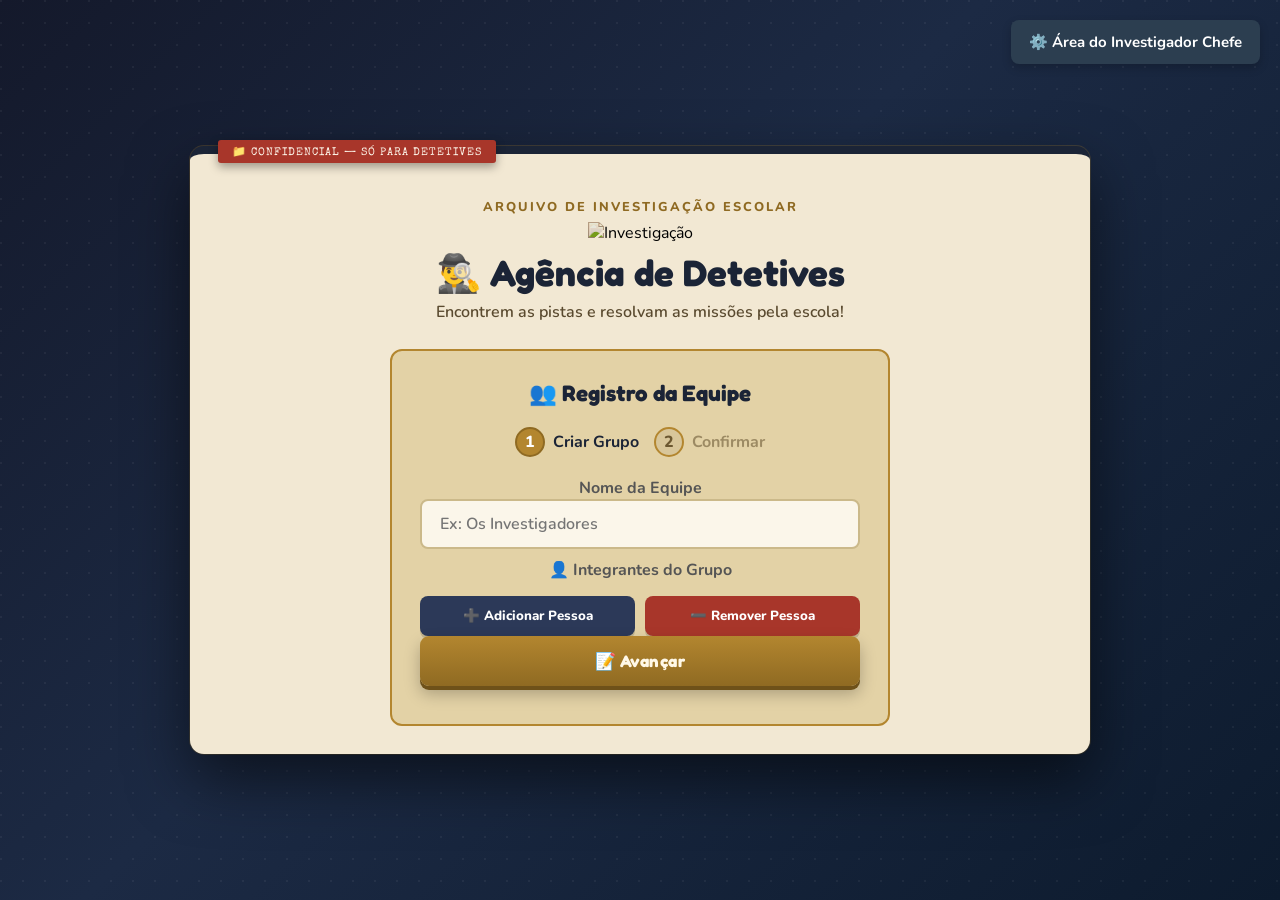
==== commit 803e6e74: "Botão de admin adicionando" ====
--- a/index.html
+++ b/index.html
@@ -8,6 +8,28 @@
     <link rel="icon" type="image/svg+xml" href="detetive.svg">
 </head>
 <body>
+    <button
+        onclick="window.location.href='admin.html'"
+        style="
+            position: fixed;
+            top: 20px;
+            right: 20px;
+            z-index: 9999;
+            background: #2c3e50;
+            color: white;
+            border: none;
+            padding: 12px 18px;
+            border-radius: 8px;
+            cursor: pointer;
+            font-size: 15px;
+            font-weight: bold;
+            box-shadow: 0 4px 10px rgba(0,0,0,.2);
+            transition: .3s;
+        "
+        onmouseover="this.style.background='#34495e'"
+        onmouseout="this.style.background='#2c3e50'">
+        ⚙️ Área do Investigador Chefe
+    </button>
     <div class="container">
         <!-- Tela de Login -->
         <div id="loginScreen" class="screen active">
@@ -64,6 +86,7 @@
                 </div>
             </div>
         </div>
+        
 
         <!-- Tela do Jogo Principal -->
         <div id="gameScreen" class="screen">
